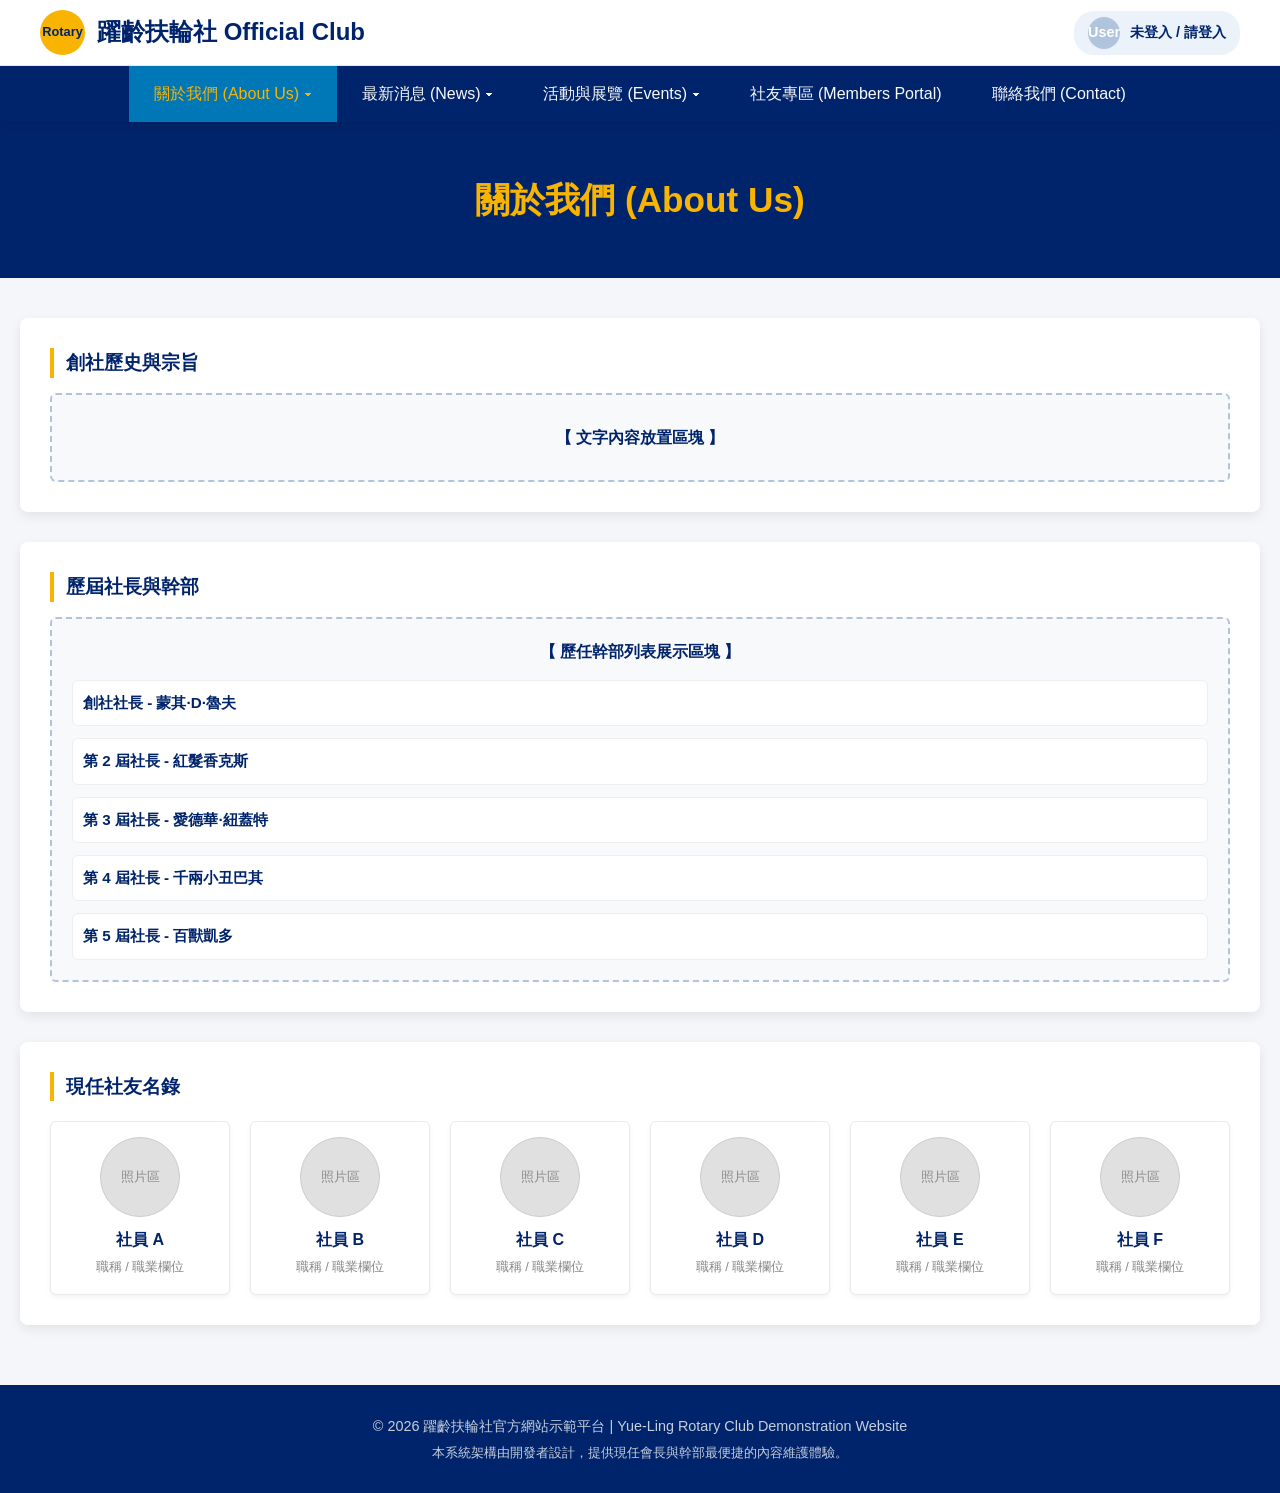
==== about.html @ 7cae39be "Add files via upload" ====
<!DOCTYPE html>
<html lang="zh-TW">
<head>
  <meta charset="UTF-8">
  <meta name="viewport" content="width=device-width, initial-scale=1.0">
  <title>關於我們 | 躍齡扶輪社官方網站</title>
  <link rel="stylesheet" href="style.css">
  <style>
    /* 空屋格局與框架展示專用微調樣式 */
    .wireframe-box {
      border: 2px dashed #B0C4DE;
      background-color: #F8F9FA;
      padding: 30px;
      text-align: center;
      border-radius: 6px;
      color: #666;
      margin-top: 15px;
    }
    .wireframe-box p {
      font-size: 0.95rem;
      color: #888;
    }
    .member-grid {
      display: grid;
      grid-template-columns: repeat(auto-fill, minmax(160px, 1fr));
      gap: 20px;
      margin-top: 20px;
    }
    .member-card-clean {
      background: var(--white);
      border: 1px solid #EAEAEA;
      border-radius: 6px;
      padding: 15px;
      text-align: center;
      box-shadow: 0 2px 5px rgba(0,0,0,0.05);
    }
    /* 空白照片占位框 */
    .photo-placeholder {
      width: 80px;
      height: 80px;
      background-color: #E0E0E0;
      border-radius: 50%;
      margin: 0 auto 10px auto;
      display: flex;
      align-items: center;
      justify-content: center;
      color: #888;
      font-size: 0.8rem;
      border: 1px solid #CCC;
    }
  </style>
</head>
<body>

  <!-- 頂部導航列 (同步首頁乾淨結構) -->
  <header>
    <div class="header-top">
      <div class="logo">
        <a href="index.html">
          <div class="logo-img">Rotary</div>
          <span>躍齡扶輪社 Official Club</span>
        </a>
      </div>
      <div class="user-login-area" id="loginBtnWrap" onclick="toggleLoginModal()">
        <div class="avatar" id="userAvatar">User</div>
        <span class="login-text" id="loginStatusText">未登入 / 請登入</span>
      </div>
    </div>

    <nav>
      <ul class="nav-list">
        <!-- A: 關於我們 (依據最終修改架構，僅保留 3 個子選項) -->
        <li class="nav-item">
          <a href="about.html" style="background-color: var(--accent-color); color: var(--secondary-color);">關於我們 (About Us) ▾</a>
          <ul class="dropdown">
            <li><a href="about.html#history">創社歷史與宗旨</a></li>
            <li><a href="about.html#presidents">歷屆社長與幹部</a></li>
            <li><a href="about.html#members">現任社友名錄</a></li>
          </ul>
        </li>

        <!-- B: 最新消息 -->
        <li class="nav-item">
          <a href="news.html">最新消息 (News) ▾</a>
          <ul class="dropdown">
            <li><a href="news.html#meeting">例會時間與地點公告</a></li>
            <li><a href="news.html#calendar">重大行事曆</a></li>
          </ul>
        </li>

        <!-- C: 活動與展覽 -->
        <li class="nav-item">
          <a href="events.html">活動與展覽 (Events) ▾</a>
          <ul class="dropdown">
            <li><a href="events.html#gallery">活動相簿</a></li>
            <li><a href="events.html#register">線上活動報名表單</a></li>
          </ul>
        </li>

        <!-- D: 社友專區 -->
        <li class="nav-item">
          <a href="#" onclick="checkMemberAccess('portal'); return false;">社友專區 (Members Portal)</a>
        </li>

        <!-- E: 聯絡我們 -->
        <li class="nav-item">
          <a href="contact.html">聯絡我們 (Contact)</a>
        </li>
      </ul>
    </nav>
  </header>

  <!-- 頁面標題橫幅 (空屋格局：不放圖片，單純藍底色標示區塊) -->
  <div style="background-color: var(--primary-color); color: white; text-align: center; padding: 50px 20px; margin-bottom: 40px;">
    <h1 style="color: var(--secondary-color); font-size: 2.2rem;">關於我們 (About Us)</h1>
  </div>

  <!-- 內容區塊 (完全展示框架與動線) -->
  <main class="container">
    
    <!-- A1: 創社歷史與宗旨 -->
    <section class="content-box" id="history">
      <h3>創社歷史與宗旨</h3>
      <!-- 空屋格局：虛線外框展示區塊大小 -->
      <div class="wireframe-box">
        <strong style="color: var(--primary-color);">【 文字內容放置區塊 】</strong>
      </div>
    </section>

    <!-- A2: 歷屆社長與幹部 -->
    <section class="content-box" id="presidents">
      <h3>歷屆社長與幹部</h3>
      <div class="wireframe-box" style="text-align: left; padding: 20px;">
        <strong style="color: var(--primary-color); display: block; text-align: center; margin-bottom: 15px;">【 歷任幹部列表展示區塊 】</strong>
        <div class="marquee-list">
          <div class="list-item" style="background: white; border: 1px solid #EEE;">
            <div class="item-info">
              <h4>創社社長 - 蒙其·D·魯夫</h4>
            </div>
          </div>
          <div class="list-item" style="background: white; border: 1px solid #EEE;">
            <div class="item-info">
              <h4>第 2 屆社長 - 紅髮香克斯</h4>
            </div>
          </div>
          <div class="list-item" style="background: white; border: 1px solid #EEE;">
            <div class="item-info">
              <h4>第 3 屆社長 - 愛德華·紐蓋特</h4>
            </div>
          </div>
          <div class="list-item" style="background: white; border: 1px solid #EEE;">
            <div class="item-info">
              <h4>第 4 屆社長 - 千兩小丑巴其</h4>
            </div>
          </div>
          <div class="list-item" style="background: white; border: 1px solid #EEE;">
            <div class="item-info">
              <h4>第 5 屆社長 - 百獸凱多</h4>
            </div>
          </div>
        </div>
      </div>
    </section>

    <!-- A3: 現任社友名錄 -->
    <section class="content-box" id="members">
      <h3>現任社友名錄</h3>
      
      <!-- 代號社友卡片網格 -->
      <div class="member-grid">
        <div class="member-card-clean">
          <div class="photo-placeholder">照片區</div>
          <h4 style="color: var(--primary-color); font-size: 1rem;">社員 A</h4>
          <span style="font-size: 0.8rem; color: #888;">職稱 / 職業欄位</span>
        </div>
        <div class="member-card-clean">
          <div class="photo-placeholder">照片區</div>
          <h4 style="color: var(--primary-color); font-size: 1rem;">社員 B</h4>
          <span style="font-size: 0.8rem; color: #888;">職稱 / 職業欄位</span>
        </div>
        <div class="member-card-clean">
          <div class="photo-placeholder">照片區</div>
          <h4 style="color: var(--primary-color); font-size: 1rem;">社員 C</h4>
          <span style="font-size: 0.8rem; color: #888;">職稱 / 職業欄位</span>
        </div>
        <div class="member-card-clean">
          <div class="photo-placeholder">照片區</div>
          <h4 style="color: var(--primary-color); font-size: 1rem;">社員 D</h4>
          <span style="font-size: 0.8rem; color: #888;">職稱 / 職業欄位</span>
        </div>
        <div class="member-card-clean">
          <div class="photo-placeholder">照片區</div>
          <h4 style="color: var(--primary-color); font-size: 1rem;">社員 E</h4>
          <span style="font-size: 0.8rem; color: #888;">職稱 / 職業欄位</span>
        </div>
        <div class="member-card-clean">
          <div class="photo-placeholder">照片區</div>
          <h4 style="color: var(--primary-color); font-size: 1rem;">社員 F</h4>
          <span style="font-size: 0.8rem; color: #888;">職稱 / 職業欄位</span>
        </div>
      </div>
    </section>

  </main>

  <!-- 頁腳 -->
  <footer>
    <p>© 2026 躍齡扶輪社官方網站示範平台 | Yue-Ling Rotary Club Demonstration Website</p>
    <p style="font-size: 0.8rem; margin-top: 5px;">本系統架構由開發者設計，提供現任會長與幹部最便捷的內容維護體驗。</p>
  </footer>

  <script src="main.js"></script>
</body>
</html>
---- style.css ----
/* =========================================
   躍齡扶輪社官方網站 - 共用樣式表 (style.css)
   ========================================= */

:root {
  --primary-color: #00246B;      /* 品牌主色：深藍 */
  --secondary-color: #F8B400;    /* 品牌輔色：金黃 */
  --accent-color: #0077B6;       /* 互動標示色：亮藍 */
  --text-dark: #2B2D42;
  --text-light: #F8F9FA;
  --bg-light: #F4F6F9;
  --white: #FFFFFF;
  --shadow: 0 4px 12px rgba(0, 0, 0, 0.08);
  --transition: all 0.3s ease;
}

* {
  margin: 0;
  padding: 0;
  box-sizing: border-box;
  font-family: 'Helvetica Neue', Arial, '微軟正黑體', sans-serif;
}

body {
  background-color: var(--bg-light);
  color: var(--text-dark);
  line-height: 1.6;
}

a {
  text-decoration: none;
  color: inherit;
}

ul {
  list-style: none;
}

/* --- 頂部導航列 --- */
header {
  background-color: var(--white);
  box-shadow: var(--shadow);
  position: sticky;
  top: 0;
  z-index: 1000;
}

.header-top {
  display: flex;
  justify-content: space-between;
  align-items: center;
  padding: 10px 40px;
  border-bottom: 1px solid #EAEAEA;
}

.logo a {
  display: flex;
  align-items: center;
  gap: 12px;
  font-size: 1.5rem;
  font-weight: 700;
  color: var(--primary-color);
}

.logo-img {
  width: 45px;
  height: 45px;
  background-color: var(--secondary-color);
  border-radius: 50%;
  display: flex;
  align-items: center;
  justify-content: center;
  color: var(--primary-color);
  font-weight: bold;
  font-size: 0.8rem;
}

/* 右上角登入區塊 */
.user-login-area {
  display: flex;
  align-items: center;
  gap: 10px;
  cursor: pointer;
  padding: 6px 14px;
  border-radius: 20px;
  background-color: #EBF2FA;
  transition: var(--transition);
}

.user-login-area:hover {
  background-color: #D5E5F5;
}

.avatar {
  width: 32px;
  height: 32px;
  border-radius: 50%;
  background-color: #B0C4DE;
  display: flex;
  align-items: center;
  justify-content: center;
  font-size: 0.9rem;
  font-weight: bold;
  color: var(--white);
}

.login-text {
  font-size: 0.9rem;
  font-weight: 600;
  color: var(--primary-color);
}

/* 下拉選單導覽列 */
nav {
  background-color: var(--primary-color);
}

.nav-list {
  display: flex;
  justify-content: center;
}

.nav-item {
  position: relative;
}

.nav-item > a {
  display: block;
  padding: 15px 25px;
  color: var(--text-light);
  font-weight: 500;
  transition: var(--transition);
}

.nav-item > a:hover, .nav-item:hover > a {
  background-color: var(--accent-color);
  color: var(--secondary-color);
}

.dropdown {
  position: absolute;
  top: 100%;
  left: 0;
  background-color: var(--white);
  min-width: 200px;
  box-shadow: 0 8px 16px rgba(0,0,0,0.15);
  opacity: 0;
  visibility: hidden;
  transform: translateY(10px);
  transition: var(--transition);
  z-index: 100;
  border-top: 3px solid var(--secondary-color);
}

.nav-item:hover .dropdown {
  opacity: 1;
  visibility: visible;
  transform: translateY(0);
}

.dropdown li a {
  display: block;
  padding: 12px 20px;
  color: var(--text-dark);
  border-bottom: 1px solid #F0F0F0;
  font-size: 0.95rem;
  transition: var(--transition);
}

.dropdown li a:hover {
  background-color: #F8F9FA;
  color: var(--accent-color);
  padding-left: 25px;
}

/* --- 首頁輪播幻燈片 --- */
.hero-slider {
  position: relative;
  width: 100%;
  height: 480px;
  overflow: hidden;
  background-color: #000;
}

.slide {
  position: absolute;
  top: 0;
  left: 0;
  width: 100%;
  height: 100%;
  opacity: 0;
  transition: opacity 0.8s ease-in-out;
  display: flex;
  align-items: center;
  justify-content: center;
  background-size: cover;
  background-position: center;
}

.slide.active {
  opacity: 1;
}

.slide-content {
  background: rgba(0, 36, 107, 0.75);
  padding: 30px 50px;
  border-radius: 8px;
  text-align: center;
  color: var(--white);
  max-width: 600px;
  border: 2px solid var(--secondary-color);
}

.slide-content h2 {
  font-size: 2.2rem;
  margin-bottom: 10px;
  color: var(--secondary-color);
}

.slide-content p {
  font-size: 1.1rem;
  margin-bottom: 20px;
}

.btn {
  display: inline-block;
  padding: 10px 24px;
  background-color: var(--secondary-color);
  color: var(--primary-color);
  font-weight: bold;
  border-radius: 4px;
  transition: var(--transition);
}

.btn:hover {
  background-color: var(--white);
  transform: scale(1.05);
}

.slider-btn {
  position: absolute;
  top: 50%;
  transform: translateY(-50%);
  background-color: rgba(0,0,0,0.5);
  color: white;
  border: none;
  font-size: 2rem;
  padding: 10px 15px;
  cursor: pointer;
  z-index: 10;
  transition: var(--transition);
}

.slider-btn:hover {
  background-color: var(--primary-color);
}

.prev-btn { left: 20px; }
.next-btn { right: 20px; }

/* --- 四格核心內容網格 --- */
.container {
  max-width: 1280px;
  margin: 40px auto;
  padding: 0 20px;
}

.section-title {
  text-align: center;
  margin-bottom: 30px;
  color: var(--primary-color);
  font-size: 1.8rem;
  position: relative;
  padding-bottom: 10px;
}

.section-title::after {
  content: '';
  position: absolute;
  bottom: 0;
  left: 50%;
  transform: translateX(-50%);
  width: 60px;
  height: 3px;
  background-color: var(--secondary-color);
}

.grid-4 {
  display: grid;
  grid-template-columns: repeat(4, 1fr);
  gap: 20px;
}

.card {
  background: var(--white);
  border-radius: 8px;
  overflow: hidden;
  box-shadow: var(--shadow);
  display: flex;
  flex-direction: column;
  transition: var(--transition);
  border-top: 4px solid var(--primary-color);
}

.card:hover {
  transform: translateY(-5px);
  box-shadow: 0 8px 20px rgba(0,0,0,0.12);
}

.card-header {
  background-color: var(--primary-color);
  color: var(--white);
  padding: 12px 15px;
  font-weight: bold;
  font-size: 1.1rem;
  display: flex;
  justify-content: space-between;
  align-items: center;
}

.card-body {
  padding: 15px;
  flex: 1;
  overflow-y: auto;
  max-height: 350px;
}

/* 列表與跑馬燈共用設定 */
.marquee-list {
  display: flex;
  flex-direction: column;
  gap: 12px;
}

.list-item {
  display: flex;
  align-items: center;
  gap: 12px;
  padding: 10px;
  background-color: var(--bg-light);
  border-radius: 6px;
  transition: var(--transition);
}

.list-item:hover {
  background-color: #E2EAF4;
}

.list-item img {
  width: 50px;
  height: 50px;
  border-radius: 50%;
  object-fit: cover;
}

.item-info h4 {
  font-size: 0.95rem;
  color: var(--primary-color);
}

.item-info p {
  font-size: 0.8rem;
  color: #666;
}

/* FB 模擬動態窗 */
.fb-mockup {
  border: 1px solid #ddd;
  border-radius: 6px;
  padding: 10px;
  background: #fff;
}

.fb-post {
  margin-bottom: 15px;
  border-bottom: 1px solid #eee;
  padding-bottom: 10px;
}

.fb-post-header {
  display: flex;
  align-items: center;
  gap: 8px;
  margin-bottom: 8px;
}

.fb-avatar {
  width: 30px;
  height: 30px;
  border-radius: 50%;
  background: var(--primary-color);
  color: white;
  display: flex;
  align-items: center;
  justify-content: center;
  font-size: 0.7rem;
}

.fb-post-img {
  width: 100%;
  height: 120px;
  object-fit: cover;
  border-radius: 4px;
  margin-top: 5px;
}

/* --- 歷任會長微型輪播樣式 --- */
.pres-slider-wrap {
  width: 100%;
  height: 280px;
  position: relative;
  overflow: hidden;
  display: flex;
  align-items: center;
  justify-content: center;
}

.pres-slide {
  position: absolute;
  width: 100%;
  height: 100%;
  opacity: 0;
  transition: all 0.5s ease-in-out;
  display: flex;
  flex-direction: column;
  align-items: center;
  justify-content: center;
  pointer-events: none;
  transform: scale(0.95);
}

.pres-slide.active {
  opacity: 1;
  pointer-events: auto;
  transform: scale(1);
  z-index: 2;
}

.bounty-frame {
  background: #E6D5AC;
  border: 3px solid #5C3A21;
  padding: 6px 12px 10px 12px;
  border-radius: 4px;
  box-shadow: 0 4px 10px rgba(0,0,0,0.15);
  text-align: center;
  margin-bottom: 10px;
}

.bounty-title {
  display: block;
  font-family: 'Courier New', Courier, monospace;
  font-weight: 900;
  font-size: 0.8rem;
  color: #5C3A21;
  letter-spacing: 2px;
  margin-bottom: 4px;
  border-bottom: 1px solid #5C3A21;
}

.bounty-frame img {
  width: 130px;
  height: 130px;
  object-fit: cover;
  border: 2px solid #333;
  background-color: #ccc;
}

.pres-name {
  font-size: 1.05rem;
  color: var(--primary-color);
  font-weight: bold;
  margin-bottom: 2px;
}

.pres-desc {
  font-size: 0.8rem;
  color: #A82020;
  font-weight: 600;
}

.pres-btn {
  position: absolute;
  top: 50%;
  transform: translateY(-50%);
  background-color: rgba(0, 36, 107, 0.15);
  color: var(--primary-color);
  border: none;
  width: 32px;
  height: 32px;
  border-radius: 50%;
  font-size: 1.2rem;
  cursor: pointer;
  z-index: 10;
  transition: var(--transition);
  display: flex;
  align-items: center;
  justify-content: center;
}

.pres-btn:hover {
  background-color: var(--primary-color);
  color: white;
}

.pres-prev { left: 5px; }
.pres-next { right: 5px; }

/* --- 內頁與分頁專用共用排版 --- */
.page-banner {
  background: linear-gradient(rgba(0, 36, 107, 0.8), rgba(0, 36, 107, 0.8)), url('https://images.unsplash.com/photo-1511632765486-a01980e01a18?w=1200&auto=format&fit=crop&q=80');
  background-size: cover;
  background-position: center;
  color: white;
  text-align: center;
  padding: 60px 20px;
  margin-bottom: 40px;
}

.page-banner h1 {
  font-size: 2.5rem;
  color: var(--secondary-color);
}

.content-box {
  background: var(--white);
  padding: 30px;
  border-radius: 8px;
  box-shadow: var(--shadow);
  margin-bottom: 30px;
}

.content-box h3 {
  color: var(--primary-color);
  border-left: 4px solid var(--secondary-color);
  padding-left: 12px;
  margin-bottom: 15px;
}

/* --- 頁腳 --- */
footer {
  background-color: var(--primary-color);
  color: var(--text-light);
  text-align: center;
  padding: 30px 20px;
  margin-top: 60px;
}

footer p {
  font-size: 0.9rem;
  opacity: 0.8;
}

/* --- 響應式調整 (RWD) --- */
@media (max-width: 1024px) {
  .grid-4 {
    grid-template-columns: repeat(2, 1fr);
  }
}

@media (max-width: 600px) {
  .grid-4 {
    grid-template-columns: 1fr;
  }
  .header-top {
    flex-direction: column;
    gap: 10px;
  }
  .nav-list {
    flex-wrap: wrap;
  }
}
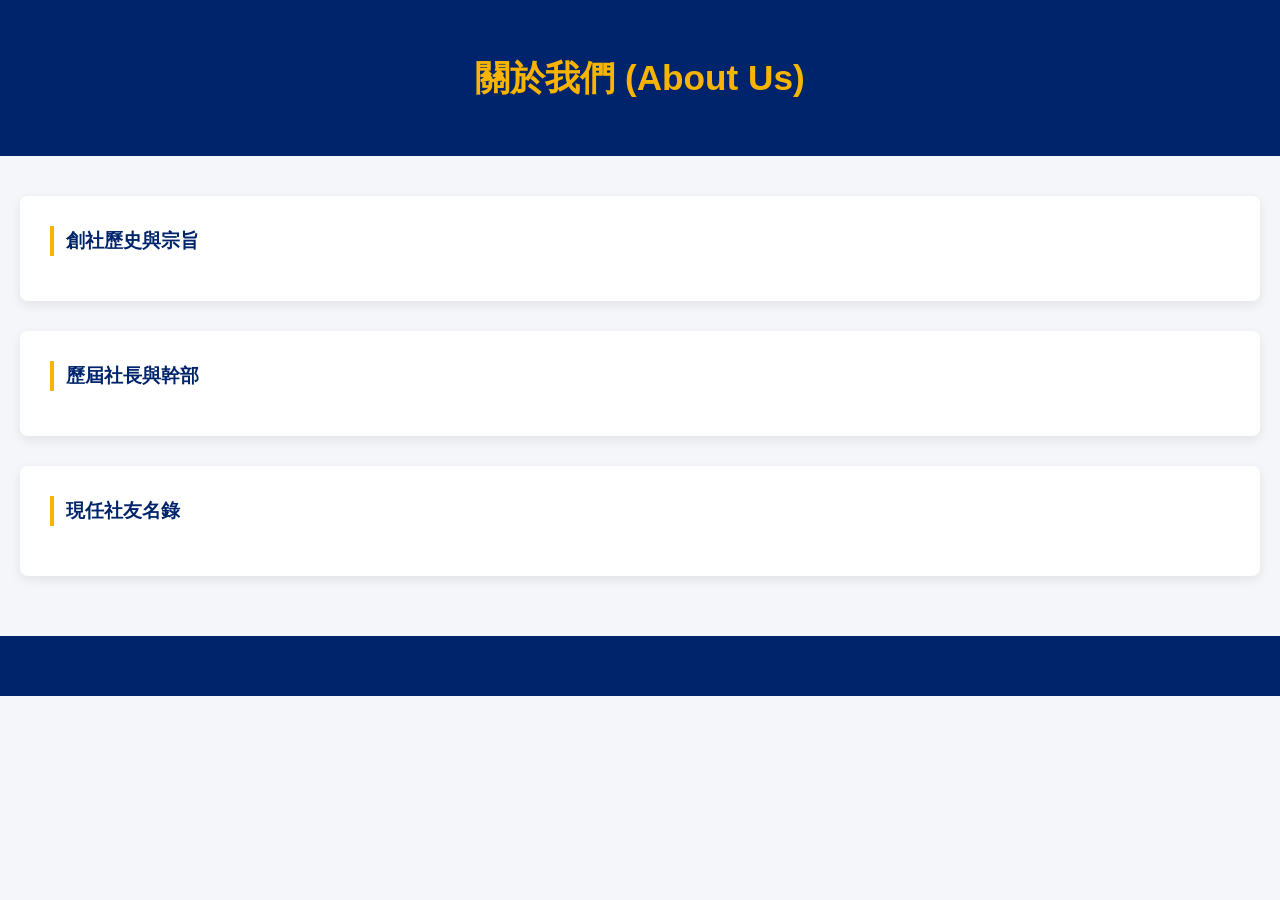
==== commit 1d586dda: "Add files via upload" ====
--- a/about.html
+++ b/about.html
@@ -1,214 +1,54 @@
-<!DOCTYPE html>
-<html lang="zh-TW">
-<head>
-  <meta charset="UTF-8">
-  <meta name="viewport" content="width=device-width, initial-scale=1.0">
-  <title>關於我們 | 躍齡扶輪社官方網站</title>
-  <link rel="stylesheet" href="style.css">
-  <style>
-    /* 空屋格局與框架展示專用微調樣式 */
-    .wireframe-box {
-      border: 2px dashed #B0C4DE;
-      background-color: #F8F9FA;
-      padding: 30px;
-      text-align: center;
-      border-radius: 6px;
-      color: #666;
-      margin-top: 15px;
-    }
-    .wireframe-box p {
-      font-size: 0.95rem;
-      color: #888;
-    }
-    .member-grid {
-      display: grid;
-      grid-template-columns: repeat(auto-fill, minmax(160px, 1fr));
-      gap: 20px;
-      margin-top: 20px;
-    }
-    .member-card-clean {
-      background: var(--white);
-      border: 1px solid #EAEAEA;
-      border-radius: 6px;
-      padding: 15px;
-      text-align: center;
-      box-shadow: 0 2px 5px rgba(0,0,0,0.05);
-    }
-    /* 空白照片占位框 */
-    .photo-placeholder {
-      width: 80px;
-      height: 80px;
-      background-color: #E0E0E0;
-      border-radius: 50%;
-      margin: 0 auto 10px auto;
-      display: flex;
-      align-items: center;
-      justify-content: center;
-      color: #888;
-      font-size: 0.8rem;
-      border: 1px solid #CCC;
-    }
-  </style>
-</head>
-<body>
-
-  <!-- 頂部導航列 (同步首頁乾淨結構) -->
-  <header>
-    <div class="header-top">
-      <div class="logo">
-        <a href="index.html">
-          <div class="logo-img">Rotary</div>
-          <span>躍齡扶輪社 Official Club</span>
-        </a>
-      </div>
-      <div class="user-login-area" id="loginBtnWrap" onclick="toggleLoginModal()">
-        <div class="avatar" id="userAvatar">User</div>
-        <span class="login-text" id="loginStatusText">未登入 / 請登入</span>
-      </div>
-    </div>
-
-    <nav>
-      <ul class="nav-list">
-        <!-- A: 關於我們 (依據最終修改架構，僅保留 3 個子選項) -->
-        <li class="nav-item">
-          <a href="about.html" style="background-color: var(--accent-color); color: var(--secondary-color);">關於我們 (About Us) ▾</a>
-          <ul class="dropdown">
-            <li><a href="about.html#history">創社歷史與宗旨</a></li>
-            <li><a href="about.html#presidents">歷屆社長與幹部</a></li>
-            <li><a href="about.html#members">現任社友名錄</a></li>
-          </ul>
-        </li>
-
-        <!-- B: 最新消息 -->
-        <li class="nav-item">
-          <a href="news.html">最新消息 (News) ▾</a>
-          <ul class="dropdown">
-            <li><a href="news.html#meeting">例會時間與地點公告</a></li>
-            <li><a href="news.html#calendar">重大行事曆</a></li>
-          </ul>
-        </li>
-
-        <!-- C: 活動與展覽 -->
-        <li class="nav-item">
-          <a href="events.html">活動與展覽 (Events) ▾</a>
-          <ul class="dropdown">
-            <li><a href="events.html#gallery">活動相簿</a></li>
-            <li><a href="events.html#register">線上活動報名表單</a></li>
-          </ul>
-        </li>
-
-        <!-- D: 社友專區 -->
-        <li class="nav-item">
-          <a href="#" onclick="checkMemberAccess('portal'); return false;">社友專區 (Members Portal)</a>
-        </li>
-
-        <!-- E: 聯絡我們 -->
-        <li class="nav-item">
-          <a href="contact.html">聯絡我們 (Contact)</a>
-        </li>
-      </ul>
-    </nav>
-  </header>
-
-  <!-- 頁面標題橫幅 (空屋格局：不放圖片，單純藍底色標示區塊) -->
-  <div style="background-color: var(--primary-color); color: white; text-align: center; padding: 50px 20px; margin-bottom: 40px;">
-    <h1 style="color: var(--secondary-color); font-size: 2.2rem;">關於我們 (About Us)</h1>
-  </div>
-
-  <!-- 內容區塊 (完全展示框架與動線) -->
-  <main class="container">
-    
-    <!-- A1: 創社歷史與宗旨 -->
-    <section class="content-box" id="history">
-      <h3>創社歷史與宗旨</h3>
-      <!-- 空屋格局：虛線外框展示區塊大小 -->
-      <div class="wireframe-box">
-        <strong style="color: var(--primary-color);">【 文字內容放置區塊 】</strong>
-      </div>
-    </section>
-
-    <!-- A2: 歷屆社長與幹部 -->
-    <section class="content-box" id="presidents">
-      <h3>歷屆社長與幹部</h3>
-      <div class="wireframe-box" style="text-align: left; padding: 20px;">
-        <strong style="color: var(--primary-color); display: block; text-align: center; margin-bottom: 15px;">【 歷任幹部列表展示區塊 】</strong>
-        <div class="marquee-list">
-          <div class="list-item" style="background: white; border: 1px solid #EEE;">
-            <div class="item-info">
-              <h4>創社社長 - 蒙其·D·魯夫</h4>
-            </div>
-          </div>
-          <div class="list-item" style="background: white; border: 1px solid #EEE;">
-            <div class="item-info">
-              <h4>第 2 屆社長 - 紅髮香克斯</h4>
-            </div>
-          </div>
-          <div class="list-item" style="background: white; border: 1px solid #EEE;">
-            <div class="item-info">
-              <h4>第 3 屆社長 - 愛德華·紐蓋特</h4>
-            </div>
-          </div>
-          <div class="list-item" style="background: white; border: 1px solid #EEE;">
-            <div class="item-info">
-              <h4>第 4 屆社長 - 千兩小丑巴其</h4>
-            </div>
-          </div>
-          <div class="list-item" style="background: white; border: 1px solid #EEE;">
-            <div class="item-info">
-              <h4>第 5 屆社長 - 百獸凱多</h4>
-            </div>
-          </div>
-        </div>
-      </div>
-    </section>
-
-    <!-- A3: 現任社友名錄 -->
-    <section class="content-box" id="members">
-      <h3>現任社友名錄</h3>
-      
-      <!-- 代號社友卡片網格 -->
-      <div class="member-grid">
-        <div class="member-card-clean">
-          <div class="photo-placeholder">照片區</div>
-          <h4 style="color: var(--primary-color); font-size: 1rem;">社員 A</h4>
-          <span style="font-size: 0.8rem; color: #888;">職稱 / 職業欄位</span>
-        </div>
-        <div class="member-card-clean">
-          <div class="photo-placeholder">照片區</div>
-          <h4 style="color: var(--primary-color); font-size: 1rem;">社員 B</h4>
-          <span style="font-size: 0.8rem; color: #888;">職稱 / 職業欄位</span>
-        </div>
-        <div class="member-card-clean">
-          <div class="photo-placeholder">照片區</div>
-          <h4 style="color: var(--primary-color); font-size: 1rem;">社員 C</h4>
-          <span style="font-size: 0.8rem; color: #888;">職稱 / 職業欄位</span>
-        </div>
-        <div class="member-card-clean">
-          <div class="photo-placeholder">照片區</div>
-          <h4 style="color: var(--primary-color); font-size: 1rem;">社員 D</h4>
-          <span style="font-size: 0.8rem; color: #888;">職稱 / 職業欄位</span>
-        </div>
-        <div class="member-card-clean">
-          <div class="photo-placeholder">照片區</div>
-          <h4 style="color: var(--primary-color); font-size: 1rem;">社員 E</h4>
-          <span style="font-size: 0.8rem; color: #888;">職稱 / 職業欄位</span>
-        </div>
-        <div class="member-card-clean">
-          <div class="photo-placeholder">照片區</div>
-          <h4 style="color: var(--primary-color); font-size: 1rem;">社員 F</h4>
-          <span style="font-size: 0.8rem; color: #888;">職稱 / 職業欄位</span>
-        </div>
-      </div>
-    </section>
-
-  </main>
-
-  <!-- 頁腳 -->
-  <footer>
-    <p>© 2026 躍齡扶輪社官方網站示範平台 | Yue-Ling Rotary Club Demonstration Website</p>
-    <p style="font-size: 0.8rem; margin-top: 5px;">本系統架構由開發者設計，提供現任會長與幹部最便捷的內容維護體驗。</p>
-  </footer>
-
-  <script src="main.js"></script>
-</body>
-</html>+<!DOCTYPE html>
+<html lang="zh-TW">
+<head>
+  <meta charset="UTF-8">
+  <meta name="viewport" content="width=device-width, initial-scale=1.0">
+  <title>關於我們 | 躍齡扶輪社官方網站</title>
+  <link rel="stylesheet" href="style.css">
+</head>
+<body data-page="about">
+
+  <!-- 頁首與導覽列由 js/main.js 產生（全站共用，只需改一處） -->
+  <header id="siteHeader"></header>
+
+  <div class="page-hero">
+    <h1>關於我們 (About Us)</h1>
+  </div>
+
+  <main class="container">
+
+    <!-- A1: 創社歷史與宗旨 -->
+    <section class="content-box" id="history">
+      <div class="section-head">
+        <h3>創社歷史與宗旨</h3>
+        <div class="toolbar" id="historyTools"></div>
+      </div>
+      <div class="rich-text" id="historyBody"></div>
+    </section>
+
+    <!-- A2: 歷屆社長與幹部（管理員可編輯） -->
+    <section class="content-box" id="presidents">
+      <div class="section-head">
+        <h3>歷屆社長與幹部</h3>
+        <div class="toolbar" id="presidentTools"></div>
+      </div>
+      <div class="marquee-list" id="presidentList"></div>
+    </section>
+
+    <!-- A3: 現任社友名錄（管理員可編輯） -->
+    <section class="content-box" id="members">
+      <div class="section-head">
+        <h3>現任社友名錄</h3>
+        <div class="toolbar" id="memberTools"></div>
+      </div>
+      <div class="member-grid" id="memberGrid"></div>
+    </section>
+
+  </main>
+
+  <footer id="siteFooter"></footer>
+
+  <script src="js/main.js"></script>
+  <script src="js/page-about.js"></script>
+</body>
+</html>
--- a/style.css
+++ b/style.css
@@ -1,571 +1,1841 @@
-/* =========================================
-   躍齡扶輪社官方網站 - 共用樣式表 (style.css)
-   ========================================= */
-
-:root {
-  --primary-color: #00246B;      /* 品牌主色：深藍 */
-  --secondary-color: #F8B400;    /* 品牌輔色：金黃 */
-  --accent-color: #0077B6;       /* 互動標示色：亮藍 */
-  --text-dark: #2B2D42;
-  --text-light: #F8F9FA;
-  --bg-light: #F4F6F9;
-  --white: #FFFFFF;
-  --shadow: 0 4px 12px rgba(0, 0, 0, 0.08);
-  --transition: all 0.3s ease;
-}
-
-* {
-  margin: 0;
-  padding: 0;
-  box-sizing: border-box;
-  font-family: 'Helvetica Neue', Arial, '微軟正黑體', sans-serif;
-}
-
-body {
-  background-color: var(--bg-light);
-  color: var(--text-dark);
-  line-height: 1.6;
-}
-
-a {
-  text-decoration: none;
-  color: inherit;
-}
-
-ul {
-  list-style: none;
-}
-
-/* --- 頂部導航列 --- */
-header {
-  background-color: var(--white);
-  box-shadow: var(--shadow);
-  position: sticky;
-  top: 0;
-  z-index: 1000;
-}
-
-.header-top {
-  display: flex;
-  justify-content: space-between;
-  align-items: center;
-  padding: 10px 40px;
-  border-bottom: 1px solid #EAEAEA;
-}
-
-.logo a {
-  display: flex;
-  align-items: center;
-  gap: 12px;
-  font-size: 1.5rem;
-  font-weight: 700;
-  color: var(--primary-color);
-}
-
-.logo-img {
-  width: 45px;
-  height: 45px;
-  background-color: var(--secondary-color);
-  border-radius: 50%;
-  display: flex;
-  align-items: center;
-  justify-content: center;
-  color: var(--primary-color);
-  font-weight: bold;
-  font-size: 0.8rem;
-}
-
-/* 右上角登入區塊 */
-.user-login-area {
-  display: flex;
-  align-items: center;
-  gap: 10px;
-  cursor: pointer;
-  padding: 6px 14px;
-  border-radius: 20px;
-  background-color: #EBF2FA;
-  transition: var(--transition);
-}
-
-.user-login-area:hover {
-  background-color: #D5E5F5;
-}
-
-.avatar {
-  width: 32px;
-  height: 32px;
-  border-radius: 50%;
-  background-color: #B0C4DE;
-  display: flex;
-  align-items: center;
-  justify-content: center;
-  font-size: 0.9rem;
-  font-weight: bold;
-  color: var(--white);
-}
-
-.login-text {
-  font-size: 0.9rem;
-  font-weight: 600;
-  color: var(--primary-color);
-}
-
-/* 下拉選單導覽列 */
-nav {
-  background-color: var(--primary-color);
-}
-
-.nav-list {
-  display: flex;
-  justify-content: center;
-}
-
-.nav-item {
-  position: relative;
-}
-
-.nav-item > a {
-  display: block;
-  padding: 15px 25px;
-  color: var(--text-light);
-  font-weight: 500;
-  transition: var(--transition);
-}
-
-.nav-item > a:hover, .nav-item:hover > a {
-  background-color: var(--accent-color);
-  color: var(--secondary-color);
-}
-
-.dropdown {
-  position: absolute;
-  top: 100%;
-  left: 0;
-  background-color: var(--white);
-  min-width: 200px;
-  box-shadow: 0 8px 16px rgba(0,0,0,0.15);
-  opacity: 0;
-  visibility: hidden;
-  transform: translateY(10px);
-  transition: var(--transition);
-  z-index: 100;
-  border-top: 3px solid var(--secondary-color);
-}
-
-.nav-item:hover .dropdown {
-  opacity: 1;
-  visibility: visible;
-  transform: translateY(0);
-}
-
-.dropdown li a {
-  display: block;
-  padding: 12px 20px;
-  color: var(--text-dark);
-  border-bottom: 1px solid #F0F0F0;
-  font-size: 0.95rem;
-  transition: var(--transition);
-}
-
-.dropdown li a:hover {
-  background-color: #F8F9FA;
-  color: var(--accent-color);
-  padding-left: 25px;
-}
-
-/* --- 首頁輪播幻燈片 --- */
-.hero-slider {
-  position: relative;
-  width: 100%;
-  height: 480px;
-  overflow: hidden;
-  background-color: #000;
-}
-
-.slide {
-  position: absolute;
-  top: 0;
-  left: 0;
-  width: 100%;
-  height: 100%;
-  opacity: 0;
-  transition: opacity 0.8s ease-in-out;
-  display: flex;
-  align-items: center;
-  justify-content: center;
-  background-size: cover;
-  background-position: center;
-}
-
-.slide.active {
-  opacity: 1;
-}
-
-.slide-content {
-  background: rgba(0, 36, 107, 0.75);
-  padding: 30px 50px;
-  border-radius: 8px;
-  text-align: center;
-  color: var(--white);
-  max-width: 600px;
-  border: 2px solid var(--secondary-color);
-}
-
-.slide-content h2 {
-  font-size: 2.2rem;
-  margin-bottom: 10px;
-  color: var(--secondary-color);
-}
-
-.slide-content p {
-  font-size: 1.1rem;
-  margin-bottom: 20px;
-}
-
-.btn {
-  display: inline-block;
-  padding: 10px 24px;
-  background-color: var(--secondary-color);
-  color: var(--primary-color);
-  font-weight: bold;
-  border-radius: 4px;
-  transition: var(--transition);
-}
-
-.btn:hover {
-  background-color: var(--white);
-  transform: scale(1.05);
-}
-
-.slider-btn {
-  position: absolute;
-  top: 50%;
-  transform: translateY(-50%);
-  background-color: rgba(0,0,0,0.5);
-  color: white;
-  border: none;
-  font-size: 2rem;
-  padding: 10px 15px;
-  cursor: pointer;
-  z-index: 10;
-  transition: var(--transition);
-}
-
-.slider-btn:hover {
-  background-color: var(--primary-color);
-}
-
-.prev-btn { left: 20px; }
-.next-btn { right: 20px; }
-
-/* --- 四格核心內容網格 --- */
-.container {
-  max-width: 1280px;
-  margin: 40px auto;
-  padding: 0 20px;
-}
-
-.section-title {
-  text-align: center;
-  margin-bottom: 30px;
-  color: var(--primary-color);
-  font-size: 1.8rem;
-  position: relative;
-  padding-bottom: 10px;
-}
-
-.section-title::after {
-  content: '';
-  position: absolute;
-  bottom: 0;
-  left: 50%;
-  transform: translateX(-50%);
-  width: 60px;
-  height: 3px;
-  background-color: var(--secondary-color);
-}
-
-.grid-4 {
-  display: grid;
-  grid-template-columns: repeat(4, 1fr);
-  gap: 20px;
-}
-
-.card {
-  background: var(--white);
-  border-radius: 8px;
-  overflow: hidden;
-  box-shadow: var(--shadow);
-  display: flex;
-  flex-direction: column;
-  transition: var(--transition);
-  border-top: 4px solid var(--primary-color);
-}
-
-.card:hover {
-  transform: translateY(-5px);
-  box-shadow: 0 8px 20px rgba(0,0,0,0.12);
-}
-
-.card-header {
-  background-color: var(--primary-color);
-  color: var(--white);
-  padding: 12px 15px;
-  font-weight: bold;
-  font-size: 1.1rem;
-  display: flex;
-  justify-content: space-between;
-  align-items: center;
-}
-
-.card-body {
-  padding: 15px;
-  flex: 1;
-  overflow-y: auto;
-  max-height: 350px;
-}
-
-/* 列表與跑馬燈共用設定 */
-.marquee-list {
-  display: flex;
-  flex-direction: column;
-  gap: 12px;
-}
-
-.list-item {
-  display: flex;
-  align-items: center;
-  gap: 12px;
-  padding: 10px;
-  background-color: var(--bg-light);
-  border-radius: 6px;
-  transition: var(--transition);
-}
-
-.list-item:hover {
-  background-color: #E2EAF4;
-}
-
-.list-item img {
-  width: 50px;
-  height: 50px;
-  border-radius: 50%;
-  object-fit: cover;
-}
-
-.item-info h4 {
-  font-size: 0.95rem;
-  color: var(--primary-color);
-}
-
-.item-info p {
-  font-size: 0.8rem;
-  color: #666;
-}
-
-/* FB 模擬動態窗 */
-.fb-mockup {
-  border: 1px solid #ddd;
-  border-radius: 6px;
-  padding: 10px;
-  background: #fff;
-}
-
-.fb-post {
-  margin-bottom: 15px;
-  border-bottom: 1px solid #eee;
-  padding-bottom: 10px;
-}
-
-.fb-post-header {
-  display: flex;
-  align-items: center;
-  gap: 8px;
-  margin-bottom: 8px;
-}
-
-.fb-avatar {
-  width: 30px;
-  height: 30px;
-  border-radius: 50%;
-  background: var(--primary-color);
-  color: white;
-  display: flex;
-  align-items: center;
-  justify-content: center;
-  font-size: 0.7rem;
-}
-
-.fb-post-img {
-  width: 100%;
-  height: 120px;
-  object-fit: cover;
-  border-radius: 4px;
-  margin-top: 5px;
-}
-
-/* --- 歷任會長微型輪播樣式 --- */
-.pres-slider-wrap {
-  width: 100%;
-  height: 280px;
-  position: relative;
-  overflow: hidden;
-  display: flex;
-  align-items: center;
-  justify-content: center;
-}
-
-.pres-slide {
-  position: absolute;
-  width: 100%;
-  height: 100%;
-  opacity: 0;
-  transition: all 0.5s ease-in-out;
-  display: flex;
-  flex-direction: column;
-  align-items: center;
-  justify-content: center;
-  pointer-events: none;
-  transform: scale(0.95);
-}
-
-.pres-slide.active {
-  opacity: 1;
-  pointer-events: auto;
-  transform: scale(1);
-  z-index: 2;
-}
-
-.bounty-frame {
-  background: #E6D5AC;
-  border: 3px solid #5C3A21;
-  padding: 6px 12px 10px 12px;
-  border-radius: 4px;
-  box-shadow: 0 4px 10px rgba(0,0,0,0.15);
-  text-align: center;
-  margin-bottom: 10px;
-}
-
-.bounty-title {
-  display: block;
-  font-family: 'Courier New', Courier, monospace;
-  font-weight: 900;
-  font-size: 0.8rem;
-  color: #5C3A21;
-  letter-spacing: 2px;
-  margin-bottom: 4px;
-  border-bottom: 1px solid #5C3A21;
-}
-
-.bounty-frame img {
-  width: 130px;
-  height: 130px;
-  object-fit: cover;
-  border: 2px solid #333;
-  background-color: #ccc;
-}
-
-.pres-name {
-  font-size: 1.05rem;
-  color: var(--primary-color);
-  font-weight: bold;
-  margin-bottom: 2px;
-}
-
-.pres-desc {
-  font-size: 0.8rem;
-  color: #A82020;
-  font-weight: 600;
-}
-
-.pres-btn {
-  position: absolute;
-  top: 50%;
-  transform: translateY(-50%);
-  background-color: rgba(0, 36, 107, 0.15);
-  color: var(--primary-color);
-  border: none;
-  width: 32px;
-  height: 32px;
-  border-radius: 50%;
-  font-size: 1.2rem;
-  cursor: pointer;
-  z-index: 10;
-  transition: var(--transition);
-  display: flex;
-  align-items: center;
-  justify-content: center;
-}
-
-.pres-btn:hover {
-  background-color: var(--primary-color);
-  color: white;
-}
-
-.pres-prev { left: 5px; }
-.pres-next { right: 5px; }
-
-/* --- 內頁與分頁專用共用排版 --- */
-.page-banner {
-  background: linear-gradient(rgba(0, 36, 107, 0.8), rgba(0, 36, 107, 0.8)), url('https://images.unsplash.com/photo-1511632765486-a01980e01a18?w=1200&auto=format&fit=crop&q=80');
-  background-size: cover;
-  background-position: center;
-  color: white;
-  text-align: center;
-  padding: 60px 20px;
-  margin-bottom: 40px;
-}
-
-.page-banner h1 {
-  font-size: 2.5rem;
-  color: var(--secondary-color);
-}
-
-.content-box {
-  background: var(--white);
-  padding: 30px;
-  border-radius: 8px;
-  box-shadow: var(--shadow);
-  margin-bottom: 30px;
-}
-
-.content-box h3 {
-  color: var(--primary-color);
-  border-left: 4px solid var(--secondary-color);
-  padding-left: 12px;
-  margin-bottom: 15px;
-}
-
-/* --- 頁腳 --- */
-footer {
-  background-color: var(--primary-color);
-  color: var(--text-light);
-  text-align: center;
-  padding: 30px 20px;
-  margin-top: 60px;
-}
-
-footer p {
-  font-size: 0.9rem;
-  opacity: 0.8;
-}
-
-/* --- 響應式調整 (RWD) --- */
-@media (max-width: 1024px) {
-  .grid-4 {
-    grid-template-columns: repeat(2, 1fr);
-  }
-}
-
-@media (max-width: 600px) {
-  .grid-4 {
-    grid-template-columns: 1fr;
-  }
-  .header-top {
-    flex-direction: column;
-    gap: 10px;
-  }
-  .nav-list {
-    flex-wrap: wrap;
-  }
-}+/* =========================================
+   躍齡扶輪社官方網站 - 共用樣式表 (style.css)
+   全站樣式集中於此（原本散在各頁 <style> 的區塊已併入）
+   ========================================= */
+
+:root {
+  --primary-color: #00246B;      /* 品牌主色：深藍 */
+  --secondary-color: #F8B400;    /* 品牌輔色：金黃 */
+  --accent-color: #0077B6;       /* 互動標示色：亮藍 */
+  --alert-color: #A82020;        /* 強調色：報名中／警示紅 */
+  --text-dark: #2B2D42;
+  --text-light: #F8F9FA;
+  --text-muted: #888;
+  --bg-light: #F4F6F9;
+  --white: #FFFFFF;
+  --shadow: 0 4px 12px rgba(0, 0, 0, 0.08);
+  --transition: all 0.3s ease;
+}
+
+/* 錨點跳轉（例如 about.html#members）時，避免標題被固定的頂部導覽列蓋住
+   --header-h 由 main.js 依實際導覽列高度即時寫入，130px 為後備值 */
+html {
+  scroll-padding-top: calc(var(--header-h, 130px) + 16px);
+}
+
+* {
+  margin: 0;
+  padding: 0;
+  box-sizing: border-box;
+  font-family: 'Helvetica Neue', Arial, '微軟正黑體', sans-serif;
+}
+
+body {
+  background-color: var(--bg-light);
+  color: var(--text-dark);
+  line-height: 1.6;
+}
+
+a {
+  text-decoration: none;
+  color: inherit;
+}
+
+ul {
+  list-style: none;
+}
+
+/* =========================================
+   1. 頂部導航列
+   ========================================= */
+header {
+  background-color: var(--white);
+  box-shadow: var(--shadow);
+  position: sticky;
+  top: 0;
+  z-index: 1000;
+}
+
+.header-top {
+  display: flex;
+  justify-content: space-between;
+  align-items: center;
+  padding: 10px 40px;
+  border-bottom: 1px solid #EAEAEA;
+}
+
+.logo a {
+  display: flex;
+  align-items: center;
+  gap: 12px;
+  font-size: 1.5rem;
+  font-weight: 700;
+  color: var(--primary-color);
+}
+
+.logo-img {
+  width: 45px;
+  height: 45px;
+  background-color: var(--secondary-color);
+  border-radius: 50%;
+  display: flex;
+  align-items: center;
+  justify-content: center;
+  color: var(--primary-color);
+  font-weight: bold;
+  font-size: 0.8rem;
+}
+
+/* 右上角登入區塊 */
+.user-login-area {
+  display: flex;
+  align-items: center;
+  gap: 10px;
+  cursor: pointer;
+  padding: 6px 14px;
+  border-radius: 20px;
+  background-color: #EBF2FA;
+  transition: var(--transition);
+}
+
+.user-login-area:hover,
+.user-login-area:focus-visible {
+  background-color: #D5E5F5;
+}
+
+.avatar {
+  width: 32px;
+  height: 32px;
+  border-radius: 50%;
+  background-color: #B0C4DE;
+  display: flex;
+  align-items: center;
+  justify-content: center;
+  font-size: 0.9rem;
+  font-weight: bold;
+  color: var(--white);
+}
+
+.login-text {
+  font-size: 0.9rem;
+  font-weight: 600;
+  color: var(--primary-color);
+}
+
+/* 下拉選單導覽列 */
+nav {
+  background-color: var(--primary-color);
+}
+
+.nav-list {
+  display: flex;
+  justify-content: center;
+}
+
+.nav-item {
+  position: relative;
+}
+
+.nav-item > a {
+  display: block;
+  padding: 15px 25px;
+  color: var(--text-light);
+  font-weight: 500;
+  transition: var(--transition);
+}
+
+/* .active = 目前所在頁面（取代原本各頁的 inline style） */
+.nav-item > a:hover,
+.nav-item:hover > a,
+.nav-item > a.active {
+  background-color: var(--accent-color);
+  color: var(--secondary-color);
+}
+
+.dropdown {
+  position: absolute;
+  top: 100%;
+  left: 0;
+  background-color: var(--white);
+  min-width: 200px;
+  box-shadow: 0 8px 16px rgba(0,0,0,0.15);
+  opacity: 0;
+  visibility: hidden;
+  transform: translateY(10px);
+  transition: var(--transition);
+  z-index: 100;
+  border-top: 3px solid var(--secondary-color);
+}
+
+/* :focus-within 讓鍵盤 Tab 也能展開下拉選單 */
+.nav-item:hover .dropdown,
+.nav-item:focus-within .dropdown {
+  opacity: 1;
+  visibility: visible;
+  transform: translateY(0);
+}
+
+.dropdown li a {
+  display: block;
+  padding: 12px 20px;
+  color: var(--text-dark);
+  border-bottom: 1px solid #F0F0F0;
+  font-size: 0.95rem;
+  transition: var(--transition);
+}
+
+.dropdown li a:hover {
+  background-color: #F8F9FA;
+  color: var(--accent-color);
+  padding-left: 25px;
+}
+
+/* =========================================
+   2. 共用元件：按鈕、徽章
+   ========================================= */
+.btn {
+  display: inline-block;
+  padding: 10px 24px;
+  background-color: var(--secondary-color);
+  color: var(--primary-color);
+  font-weight: bold;
+  border: none;          /* <button class="btn"> 原本會帶瀏覽器預設灰框 */
+  border-radius: 4px;
+  cursor: pointer;
+  transition: var(--transition);
+}
+
+.btn:hover {
+  background-color: var(--white);
+  transform: scale(1.05);
+}
+
+.btn--sm {
+  padding: 4px 12px;
+  font-size: 0.8rem;
+}
+
+.btn--lg {
+  font-size: 1.05rem;
+}
+
+.btn--block {
+  width: 100%;
+  text-align: center;
+}
+
+.badge {
+  font-size: 0.75rem;
+  background: #666;
+  color: var(--white);
+  padding: 2px 6px;
+  border-radius: 4px;
+}
+
+.badge--open {
+  background: var(--alert-color);
+}
+
+/* 小卡片標題／說明文字（社友名錄、相簿共用） */
+.mini-title {
+  color: var(--primary-color);
+  font-size: 1rem;
+}
+
+.meta-text {
+  font-size: 0.8rem;
+  color: var(--text-muted);
+}
+
+/* =========================================
+   3. 首頁輪播幻燈片
+   ========================================= */
+.hero-slider {
+  position: relative;
+  width: 100%;
+  height: 480px;
+  overflow: hidden;
+  background-color: #000;
+}
+
+.slide {
+  position: absolute;
+  top: 0;
+  left: 0;
+  width: 100%;
+  height: 100%;
+  opacity: 0;
+  transition: opacity 0.8s ease-in-out;
+  display: flex;
+  align-items: center;
+  justify-content: center;
+  background-size: cover;
+  background-position: center;
+}
+
+.slide.active {
+  opacity: 1;
+}
+
+.slide-content {
+  background: rgba(0, 36, 107, 0.75);
+  padding: 30px 50px;
+  border-radius: 8px;
+  text-align: center;
+  color: var(--white);
+  max-width: 600px;
+  border: 2px solid var(--secondary-color);
+}
+
+.slide-content h2 {
+  font-size: 2.2rem;
+  margin-bottom: 10px;
+  color: var(--secondary-color);
+}
+
+.slide-content p {
+  font-size: 1.1rem;
+  margin-bottom: 20px;
+}
+
+.slider-btn {
+  position: absolute;
+  top: 50%;
+  transform: translateY(-50%);
+  background-color: rgba(0,0,0,0.5);
+  color: white;
+  border: none;
+  font-size: 2rem;
+  padding: 10px 15px;
+  cursor: pointer;
+  z-index: 10;
+  transition: var(--transition);
+}
+
+.slider-btn:hover {
+  background-color: var(--primary-color);
+}
+
+.prev-btn { left: 20px; }
+.next-btn { right: 20px; }
+
+/* =========================================
+   4. 首頁四格核心內容網格
+   ========================================= */
+.container {
+  max-width: 1280px;
+  margin: 40px auto;
+  padding: 0 20px;
+}
+
+.grid-4 {
+  display: grid;
+  grid-template-columns: repeat(4, 1fr);
+  gap: 20px;
+}
+
+.card {
+  background: var(--white);
+  border-radius: 8px;
+  overflow: hidden;
+  box-shadow: var(--shadow);
+  display: flex;
+  flex-direction: column;
+  transition: var(--transition);
+  border-top: 4px solid var(--primary-color);
+}
+
+.card:hover {
+  transform: translateY(-5px);
+  box-shadow: 0 8px 20px rgba(0,0,0,0.12);
+}
+
+.card-header {
+  background-color: var(--primary-color);
+  color: var(--white);
+  padding: 12px 15px;
+  font-weight: bold;
+  font-size: 1.1rem;
+  display: flex;
+  justify-content: space-between;
+  align-items: center;
+}
+
+.card-header a {
+  font-size: 0.8rem;
+  text-decoration: underline;
+}
+
+.card--alert .card-header {
+  background-color: var(--alert-color);
+}
+
+.card-body {
+  padding: 15px;
+  flex: 1;
+  overflow-y: auto;
+  max-height: 350px;
+}
+
+/* 歷任社長卡：內容置中 */
+.card-body--center {
+  position: relative;
+  padding: 10px;
+  display: flex;
+  align-items: center;
+  justify-content: center;
+}
+
+/* FB 粉絲團卡：縮放嵌入 */
+.card-body--fb {
+  padding: 10px 0 0 0;
+  overflow: hidden;
+  display: flex;
+  justify-content: center;
+  background-color: var(--white);
+}
+
+.fb-embed {
+  width: 340px;
+  transform: scale(0.88);
+  transform-origin: top center;
+  margin-bottom: -40px;
+}
+
+.fb-embed iframe {
+  border: none;
+  overflow: hidden;
+  width: 340px;
+  height: 380px;
+}
+
+/* 列表與跑馬燈共用設定 */
+.marquee-list {
+  display: flex;
+  flex-direction: column;
+  gap: 12px;
+}
+
+.list-item {
+  display: flex;
+  align-items: center;
+  gap: 12px;
+  padding: 10px;
+  background-color: var(--bg-light);
+  border-radius: 6px;
+  transition: var(--transition);
+}
+
+.list-item:hover {
+  background-color: #E2EAF4;
+}
+
+.list-item img {
+  width: 50px;
+  height: 50px;
+  border-radius: 50%;
+  object-fit: cover;
+}
+
+.item-info h4 {
+  font-size: 0.95rem;
+  color: var(--primary-color);
+}
+
+.item-info p {
+  font-size: 0.8rem;
+  color: #666;
+}
+
+.item-info .badge + h4 {
+  margin-top: 5px;
+}
+
+/* 白底列表項（關於我們：歷屆社長）— 不隨 hover 變色，與原樣一致 */
+.list-item--plain,
+.list-item--plain:hover {
+  background: var(--white);
+  border: 1px solid #EEE;
+}
+
+/* 報名中強調項（首頁：近期活動）— 不隨 hover 變色，與原樣一致 */
+.list-item--highlight,
+.list-item--highlight:hover {
+  border-left: 4px solid var(--alert-color);
+  background-color: #FFF5F5;
+}
+
+.list-item--highlight .item-info {
+  width: 100%;
+}
+
+.list-item--highlight .item-info h4 {
+  color: var(--alert-color);
+}
+
+.list-item--highlight .item-info p {
+  margin-bottom: 8px;
+}
+
+/* --- 歷任社長微型輪播 --- */
+.pres-slider-wrap {
+  width: 100%;
+  height: 280px;
+  position: relative;
+  overflow: hidden;
+  display: flex;
+  align-items: center;
+  justify-content: center;
+}
+
+.pres-slide {
+  position: absolute;
+  width: 100%;
+  height: 100%;
+  opacity: 0;
+  transition: all 0.5s ease-in-out;
+  display: flex;
+  flex-direction: column;
+  align-items: center;
+  justify-content: center;
+  pointer-events: none;
+  transform: scale(0.95);
+}
+
+.pres-slide.active {
+  opacity: 1;
+  pointer-events: auto;
+  transform: scale(1);
+  z-index: 2;
+}
+
+/* 社長照片占位色塊：顏色用 style="--avatar-bg: #xxxxxx" 指定 */
+.pres-avatar {
+  width: 110px;
+  height: 110px;
+  background-color: var(--avatar-bg, #3E6B89);
+  border-radius: 50%;
+  margin-bottom: 12px;
+  display: flex;
+  align-items: center;
+  justify-content: center;
+  color: var(--white);
+  font-weight: bold;
+  box-shadow: 0 4px 8px rgba(0,0,0,0.1);
+}
+
+.pres-name {
+  font-size: 1.05rem;
+  color: var(--primary-color);
+  font-weight: bold;
+  margin-bottom: 2px;
+}
+
+.pres-desc {
+  font-size: 0.8rem;
+  color: var(--alert-color);
+  font-weight: 600;
+}
+
+.pres-btn {
+  position: absolute;
+  top: 50%;
+  transform: translateY(-50%);
+  background-color: rgba(0, 36, 107, 0.15);
+  color: var(--primary-color);
+  border: none;
+  width: 32px;
+  height: 32px;
+  border-radius: 50%;
+  font-size: 1.2rem;
+  cursor: pointer;
+  z-index: 10;
+  transition: var(--transition);
+  display: flex;
+  align-items: center;
+  justify-content: center;
+}
+
+.pres-btn:hover {
+  background-color: var(--primary-color);
+  color: white;
+}
+
+.pres-prev { left: 5px; }
+.pres-next { right: 5px; }
+
+/* =========================================
+   5. 內頁共用排版
+   ========================================= */
+/* 內頁標題橫幅（取代各頁重複的 inline style） */
+.page-hero {
+  background-color: var(--primary-color);
+  color: var(--white);
+  text-align: center;
+  padding: 50px 20px;
+  margin-bottom: 40px;
+}
+
+.page-hero h1 {
+  color: var(--secondary-color);
+  font-size: 2.2rem;
+}
+
+.content-box {
+  background: var(--white);
+  padding: 30px;
+  border-radius: 8px;
+  box-shadow: var(--shadow);
+  margin-bottom: 30px;
+}
+
+.content-box h3 {
+  color: var(--primary-color);
+  border-left: 4px solid var(--secondary-color);
+  padding-left: 12px;
+  margin-bottom: 15px;
+}
+
+/* 空屋格局：虛線占位框 */
+.wireframe-box {
+  border: 2px dashed #B0C4DE;
+  background-color: #F8F9FA;
+  padding: 30px;
+  text-align: center;
+  border-radius: 6px;
+  color: #666;
+  margin-top: 15px;
+}
+
+.wireframe-box p {
+  font-size: 0.95rem;
+  color: var(--text-muted);
+}
+
+.wireframe-box--left {
+  text-align: left;
+  padding: 20px;
+}
+
+.wireframe-label {
+  color: var(--primary-color);
+}
+
+.wireframe-label--block {
+  display: block;
+  text-align: center;
+  margin-bottom: 15px;
+}
+
+/* --- 關於我們：社友名錄 --- */
+.member-grid {
+  display: grid;
+  grid-template-columns: repeat(auto-fill, minmax(160px, 1fr));
+  gap: 20px;
+  margin-top: 20px;
+}
+
+.member-card-clean {
+  background: var(--white);
+  border: 1px solid #EAEAEA;
+  border-radius: 6px;
+  padding: 15px;
+  text-align: center;
+  box-shadow: 0 2px 5px rgba(0,0,0,0.05);
+}
+
+.photo-placeholder {
+  width: 80px;
+  height: 80px;
+  background-color: #E0E0E0;
+  border-radius: 50%;
+  margin: 0 auto 10px auto;
+  display: flex;
+  align-items: center;
+  justify-content: center;
+  color: var(--text-muted);
+  font-size: 0.8rem;
+  border: 1px solid #CCC;
+}
+
+/* --- 最新消息：行事曆列表 --- */
+.calendar-list {
+  display: flex;
+  flex-direction: column;
+  gap: 15px;
+  margin-top: 15px;
+}
+
+.calendar-item-clean {
+  display: flex;
+  align-items: center;
+  background: var(--white);
+  border: 1px solid #EAEAEA;
+  border-left: 5px solid var(--primary-color);
+  border-radius: 4px;
+  padding: 15px 20px;
+  text-align: left;
+  box-shadow: 0 2px 5px rgba(0,0,0,0.03);
+}
+
+.date-badge {
+  min-width: 120px;
+  font-weight: bold;
+  color: var(--primary-color);
+  font-size: 0.95rem;
+  border-right: 1px solid #DDD;
+  padding-right: 15px;
+  margin-right: 15px;
+}
+
+.event-detail h4 {
+  color: var(--text-dark);
+  font-size: 1rem;
+  margin-bottom: 4px;
+}
+
+.event-detail span {
+  font-size: 0.85rem;
+  color: var(--text-muted);
+}
+
+/* --- 活動與展覽：相簿網格 --- */
+.gallery-grid {
+  display: grid;
+  grid-template-columns: repeat(auto-fill, minmax(240px, 1fr));
+  gap: 20px;
+  margin-top: 20px;
+}
+
+.gallery-card-clean {
+  background: var(--white);
+  border: 1px solid #EAEAEA;
+  border-radius: 6px;
+  overflow: hidden;
+  box-shadow: 0 2px 5px rgba(0,0,0,0.05);
+}
+
+.img-placeholder {
+  width: 100%;
+  height: 160px;
+  background-color: #E0E0E0;
+  display: flex;
+  align-items: center;
+  justify-content: center;
+  color: var(--text-muted);
+  font-size: 0.9rem;
+  border-bottom: 1px solid #CCC;
+}
+
+.gallery-info {
+  padding: 15px;
+  text-align: left;
+}
+
+/* --- 表單（活動報名、聯絡我們共用） --- */
+.form-wrap {
+  max-width: 700px;
+  margin: 20px auto 0 auto;
+  background: var(--bg-light);
+  padding: 30px;
+  border-radius: 8px;
+  border-top: 4px solid var(--primary-color);
+  text-align: left;
+}
+
+.form-group {
+  margin-bottom: 20px;
+}
+
+.form-group label {
+  display: block;
+  font-weight: bold;
+  color: var(--primary-color);
+  margin-bottom: 8px;
+}
+
+.form-control {
+  width: 100%;
+  padding: 12px;
+  border: 1px solid #CCC;
+  border-radius: 4px;
+  font-size: 1rem;
+}
+
+.form-control:focus {
+  border-color: var(--accent-color);
+  outline: none;
+}
+
+.form-actions {
+  text-align: center;
+  margin-top: 10px;
+}
+
+/* --- 聯絡我們：交通資訊與地圖 --- */
+.info-grid {
+  display: grid;
+  grid-template-columns: repeat(auto-fit, minmax(250px, 1fr));
+  gap: 20px;
+  margin-top: 20px;
+}
+
+.info-card-clean {
+  background: var(--white);
+  border: 1px solid #EAEAEA;
+  border-left: 4px solid var(--secondary-color);
+  padding: 20px;
+  border-radius: 4px;
+}
+
+.info-card-clean h4 {
+  color: var(--primary-color);
+  margin-bottom: 8px;
+}
+
+.map-placeholder {
+  width: 100%;
+  height: 350px;
+  background-color: #EBF2FA;
+  border: 2px dashed var(--accent-color);
+  border-radius: 6px;
+  display: flex;
+  flex-direction: column;
+  align-items: center;
+  justify-content: center;
+  color: var(--accent-color);
+  margin-top: 15px;
+}
+
+.map-placeholder strong {
+  font-size: 1.1rem;
+  margin-bottom: 5px;
+}
+
+/* =========================================
+   6. 頁腳
+   ========================================= */
+footer {
+  background-color: var(--primary-color);
+  color: var(--text-light);
+  text-align: center;
+  padding: 30px 20px;
+  margin-top: 60px;
+}
+
+footer p {
+  font-size: 0.9rem;
+  opacity: 0.8;
+}
+
+footer .footer-note {
+  font-size: 0.8rem;
+  margin-top: 5px;
+}
+
+/* =========================================
+   7. 預留樣式（目前頁面未使用，保留供後續階段）
+   ========================================= */
+.section-title {
+  text-align: center;
+  margin-bottom: 30px;
+  color: var(--primary-color);
+  font-size: 1.8rem;
+  position: relative;
+  padding-bottom: 10px;
+}
+
+.section-title::after {
+  content: '';
+  position: absolute;
+  bottom: 0;
+  left: 50%;
+  transform: translateX(-50%);
+  width: 60px;
+  height: 3px;
+  background-color: var(--secondary-color);
+}
+
+/* FB 模擬動態窗（已改用官方嵌入 iframe） */
+.fb-mockup {
+  border: 1px solid #ddd;
+  border-radius: 6px;
+  padding: 10px;
+  background: #fff;
+}
+
+.fb-post {
+  margin-bottom: 15px;
+  border-bottom: 1px solid #eee;
+  padding-bottom: 10px;
+}
+
+.fb-post-header {
+  display: flex;
+  align-items: center;
+  gap: 8px;
+  margin-bottom: 8px;
+}
+
+.fb-avatar {
+  width: 30px;
+  height: 30px;
+  border-radius: 50%;
+  background: var(--primary-color);
+  color: white;
+  display: flex;
+  align-items: center;
+  justify-content: center;
+  font-size: 0.7rem;
+}
+
+.fb-post-img {
+  width: 100%;
+  height: 120px;
+  object-fit: cover;
+  border-radius: 4px;
+  margin-top: 5px;
+}
+
+/* 懸賞單風格照片框 */
+.bounty-frame {
+  background: #E6D5AC;
+  border: 3px solid #5C3A21;
+  padding: 6px 12px 10px 12px;
+  border-radius: 4px;
+  box-shadow: 0 4px 10px rgba(0,0,0,0.15);
+  text-align: center;
+  margin-bottom: 10px;
+}
+
+.bounty-title {
+  display: block;
+  font-family: 'Courier New', Courier, monospace;
+  font-weight: 900;
+  font-size: 0.8rem;
+  color: #5C3A21;
+  letter-spacing: 2px;
+  margin-bottom: 4px;
+  border-bottom: 1px solid #5C3A21;
+}
+
+.bounty-frame img {
+  width: 130px;
+  height: 130px;
+  object-fit: cover;
+  border: 2px solid #333;
+  background-color: #ccc;
+}
+
+/* 內頁照片背景橫幅（目前改用 .page-hero 純色版） */
+.page-banner {
+  background: linear-gradient(rgba(0, 36, 107, 0.8), rgba(0, 36, 107, 0.8)), url('https://images.unsplash.com/photo-1511632765486-a01980e01a18?w=1200&auto=format&fit=crop&q=80');
+  background-size: cover;
+  background-position: center;
+  color: white;
+  text-align: center;
+  padding: 60px 20px;
+  margin-bottom: 40px;
+}
+
+.page-banner h1 {
+  font-size: 2.5rem;
+  color: var(--secondary-color);
+}
+
+/* =========================================
+   8. 響應式調整 (RWD)
+   ========================================= */
+@media (max-width: 1024px) {
+  .grid-4 {
+    grid-template-columns: repeat(2, 1fr);
+  }
+}
+
+@media (max-width: 600px) {
+  .grid-4 {
+    grid-template-columns: 1fr;
+  }
+  .header-top {
+    flex-direction: column;
+    gap: 10px;
+  }
+  .nav-list {
+    flex-wrap: wrap;
+  }
+  /* 手機上輪播文字框原本會撐出畫面 */
+  .slide-content {
+    padding: 20px 24px;
+    margin: 0 16px;
+  }
+  .slide-content h2 {
+    font-size: 1.6rem;
+  }
+  /* 行事曆改為上下排列 */
+  .calendar-item-clean {
+    flex-direction: column;
+    align-items: flex-start;
+  }
+  .date-badge {
+    border-right: none;
+    border-bottom: 1px solid #DDD;
+    padding-right: 0;
+    padding-bottom: 5px;
+    margin-right: 0;
+    margin-bottom: 8px;
+    width: 100%;
+  }
+}
+
+/* =========================================
+   9. 會員登入與管理功能（第二階段新增）
+   ========================================= */
+:root {
+  --success-color: #2E8B57;
+  --border: #E2E6EC;
+}
+
+.text-muted { color: var(--text-muted); }
+.req { color: var(--alert-color); }
+
+/* --- 按鈕變化 --- */
+.btn--primary { background-color: var(--primary-color); color: var(--white); }
+.btn--primary:hover { background-color: var(--accent-color); color: var(--white); }
+.btn--ghost { background-color: var(--white); color: var(--primary-color); border: 1px solid #C5CFDC; }
+.btn--ghost:hover { background-color: #EBF2FA; }
+.btn--danger { background-color: var(--white); color: var(--alert-color); border: 1px solid #E3B4B4; }
+.btn--danger:hover { background-color: var(--alert-color); color: var(--white); }
+.btn--success { background-color: var(--success-color); color: var(--white); }
+.btn--success:hover { background-color: #23704A; color: var(--white); }
+.btn--xs { padding: 3px 10px; font-size: 0.8rem; font-weight: 600; }
+.btn--xs:hover, .btn--sm:hover { transform: none; }
+.btn:disabled, .btn[disabled] { opacity: 0.45; cursor: not-allowed; transform: none; }
+
+/* --- 區塊標題列（標題＋右側操作按鈕） --- */
+.section-head {
+  display: flex;
+  justify-content: space-between;
+  align-items: flex-start;
+  gap: 15px;
+  flex-wrap: wrap;
+  margin-bottom: 15px;
+}
+.section-head h3 { margin-bottom: 0; }
+.toolbar {
+  display: flex;
+  gap: 8px;
+  flex-wrap: wrap;
+  justify-content: flex-end;
+  align-items: center;
+}
+.toolbar:not(:empty) { margin-bottom: 15px; }
+.section-head .toolbar { margin-bottom: 0; }
+.toolbar--start { justify-content: flex-start; }
+.sub-heading {
+  color: var(--primary-color);
+  margin: 30px 0 12px;
+  font-size: 1rem;
+}
+
+.empty-state {
+  text-align: center;
+  color: var(--text-muted);
+  padding: 24px 10px;
+}
+section.empty-state h3 { border: none; padding: 0; }
+section.empty-state .btn { margin-top: 12px; }
+
+.notice {
+  background: #EBF2FA;
+  border-left: 4px solid var(--accent-color);
+  padding: 12px 16px;
+  border-radius: 4px;
+  margin-bottom: 15px;
+  font-size: 0.92rem;
+}
+.notice--success { background: #EAF6EF; border-left-color: var(--success-color); }
+.notice h4 { color: var(--primary-color); margin-bottom: 6px; }
+.notice a { color: var(--accent-color); text-decoration: underline; }
+
+/* --- 右上角個人選單 --- */
+.user-login-area { position: relative; }
+.user-menu {
+  position: absolute;
+  top: calc(100% + 8px);
+  right: 0;
+  min-width: 230px;
+  background: var(--white);
+  border-radius: 8px;
+  box-shadow: 0 10px 28px rgba(0, 0, 0, 0.18);
+  border-top: 3px solid var(--secondary-color);
+  z-index: 1100;
+  overflow: hidden;
+  cursor: default;
+}
+.user-menu__head {
+  padding: 14px 16px;
+  border-bottom: 1px solid #EEE;
+  display: flex;
+  flex-wrap: wrap;
+  gap: 4px 8px;
+  align-items: center;
+}
+.user-menu__head small { width: 100%; color: var(--text-muted); }
+.user-menu a,
+.user-menu button {
+  display: block;
+  width: 100%;
+  text-align: left;
+  padding: 11px 16px;
+  font-size: 0.92rem;
+  color: var(--text-dark);
+  background: none;
+  border: none;
+  border-bottom: 1px solid #F3F3F3;
+  cursor: pointer;
+  font-family: inherit;
+}
+.user-menu a:hover,
+.user-menu button:hover { background: #F4F7FB; color: var(--accent-color); }
+.user-menu button[data-act="logout"] { color: var(--alert-color); }
+
+/* --- 身分與狀態標籤 --- */
+.role-chip,
+.status-chip {
+  display: inline-block;
+  font-size: 0.75rem;
+  font-weight: 700;
+  padding: 2px 8px;
+  border-radius: 10px;
+  white-space: nowrap;
+}
+.role--developer { background: #DCEEFA; color: #005A8C; }
+.role--admin { background: #FFF1CC; color: #8A6200; }
+.role--member { background: #E3F3E9; color: #1F6B43; }
+.status--pending { background: #FFF1CC; color: #8A6200; }
+.status--active { background: #E3F3E9; color: #1F6B43; }
+.status--rejected { background: #FBE3E3; color: var(--alert-color); }
+.status--disabled { background: #ECECEC; color: #666; }
+
+/* 活動狀態徽章 */
+.state--open { background: var(--alert-color); }
+.state--preparing { background: #666; }
+.state--deadline,
+.state--full { background: #B86E00; }
+.state--closed { background: #999; }
+
+/* --- 分頁籤 --- */
+.tabs {
+  display: flex;
+  gap: 4px;
+  border-bottom: 2px solid var(--border);
+  margin-bottom: 20px;
+  overflow-x: auto;
+}
+.tab-btn {
+  background: none;
+  border: none;
+  padding: 10px 18px;
+  font-size: 0.98rem;
+  font-weight: 600;
+  color: #666;
+  cursor: pointer;
+  border-bottom: 3px solid transparent;
+  margin-bottom: -2px;
+  white-space: nowrap;
+  font-family: inherit;
+}
+.tab-btn:hover { color: var(--primary-color); }
+.tab-btn.active { color: var(--primary-color); border-bottom-color: var(--secondary-color); }
+.tab-count {
+  display: inline-block;
+  min-width: 20px;
+  padding: 0 6px;
+  border-radius: 10px;
+  background: var(--alert-color);
+  color: var(--white);
+  font-size: 0.75rem;
+  line-height: 20px;
+  text-align: center;
+}
+
+/* --- 表格 --- */
+.table-wrap { overflow-x: auto; }
+.data-table {
+  width: 100%;
+  border-collapse: collapse;
+  font-size: 0.9rem;
+}
+.data-table th,
+.data-table td {
+  padding: 10px 12px;
+  border-bottom: 1px solid #EEE;
+  text-align: left;
+  vertical-align: middle;
+}
+.data-table th {
+  background: #F4F6F9;
+  color: var(--primary-color);
+  white-space: nowrap;
+}
+.data-table tr:hover td { background: #FAFBFD; }
+.cell-actions {
+  display: flex;
+  flex-wrap: wrap;
+  gap: 6px;
+  align-items: center;
+}
+.form-control--sm { padding: 5px 8px; font-size: 0.85rem; width: auto; }
+.form-control--search { max-width: 360px; }
+
+/* --- 表單共用 --- */
+.form-hint {
+  font-size: 0.82rem;
+  color: var(--text-muted);
+  margin-top: 6px;
+}
+.form-error {
+  background: #FBE9E9;
+  color: var(--alert-color);
+  border-radius: 4px;
+  padding: 10px 14px;
+  margin: 10px 0;
+  font-size: 0.9rem;
+  font-weight: 600;
+}
+.form-row {
+  display: grid;
+  grid-template-columns: repeat(2, minmax(0, 1fr));
+  gap: 0 20px;
+}
+.form-title { color: var(--primary-color); margin-bottom: 15px; }
+.inline-check {
+  display: inline-flex;
+  align-items: center;
+  gap: 6px;
+  font-size: 0.88rem;
+  white-space: nowrap;
+  cursor: pointer;
+}
+textarea.form-control { resize: vertical; font-family: inherit; }
+input[type="color"].form-control { height: 44px; padding: 4px; }
+
+/* 登入頁 */
+.auth-box { max-width: 640px; margin: 0 auto 30px; }
+.auth-hint { text-align: center; margin-top: 14px; }
+
+/* --- 彈窗 --- */
+body.modal-open { overflow: hidden; }
+.modal-backdrop {
+  position: fixed;
+  inset: 0;
+  background: rgba(0, 20, 60, 0.55);
+  display: flex;
+  align-items: flex-start;
+  justify-content: center;
+  padding: 6vh 16px;
+  z-index: 2000;
+  overflow-y: auto;
+}
+.modal {
+  background: var(--white);
+  border-radius: 10px;
+  width: 100%;
+  max-width: 520px;
+  box-shadow: 0 20px 50px rgba(0, 0, 0, 0.3);
+  border-top: 4px solid var(--secondary-color);
+}
+.modal--wide { max-width: 820px; }
+.modal__head {
+  display: flex;
+  justify-content: space-between;
+  align-items: center;
+  padding: 16px 20px;
+  border-bottom: 1px solid #EEE;
+}
+.modal__head h3 { color: var(--primary-color); }
+.modal__close {
+  background: none;
+  border: none;
+  font-size: 1.6rem;
+  line-height: 1;
+  cursor: pointer;
+  color: #888;
+}
+.modal__body { padding: 20px; }
+.modal__body .form-group:last-of-type { margin-bottom: 8px; }
+.modal__foot {
+  display: flex;
+  justify-content: flex-end;
+  gap: 10px;
+  padding: 14px 20px;
+  border-top: 1px solid #EEE;
+}
+.current-img {
+  display: flex;
+  align-items: center;
+  gap: 12px;
+  margin-bottom: 8px;
+}
+.current-img img {
+  width: 64px;
+  height: 64px;
+  object-fit: cover;
+  border-radius: 6px;
+  border: 1px solid #DDD;
+}
+
+/* --- 提示訊息 --- */
+.toast-wrap {
+  position: fixed;
+  bottom: 24px;
+  left: 50%;
+  transform: translateX(-50%);
+  display: flex;
+  flex-direction: column;
+  gap: 8px;
+  z-index: 3000;
+  width: max-content;
+  max-width: calc(100vw - 32px);
+}
+.toast {
+  background: var(--primary-color);
+  color: var(--white);
+  padding: 12px 20px;
+  border-radius: 6px;
+  box-shadow: 0 6px 18px rgba(0, 0, 0, 0.2);
+  font-size: 0.92rem;
+  transition: opacity 0.3s, transform 0.3s;
+}
+.toast--success { background: var(--success-color); }
+.toast--error { background: var(--alert-color); }
+.toast--out { opacity: 0; transform: translateY(8px); }
+
+/* --- 審核通知卡 --- */
+.notice-card {
+  border: 1px solid var(--border);
+  border-left: 4px solid var(--secondary-color);
+  border-radius: 6px;
+  padding: 16px;
+  margin-bottom: 14px;
+}
+.notice-card--sent { border-left-color: var(--success-color); opacity: 0.8; }
+.notice-card__head {
+  display: flex;
+  justify-content: space-between;
+  gap: 10px;
+  align-items: flex-start;
+  margin-bottom: 10px;
+}
+.notice-card__body {
+  white-space: pre-wrap;
+  font-family: inherit;
+  background: #F8F9FA;
+  padding: 12px;
+  border-radius: 4px;
+  font-size: 0.9rem;
+  margin-bottom: 12px;
+}
+
+/* --- 活動卡片 --- */
+.event-grid {
+  display: grid;
+  grid-template-columns: repeat(auto-fill, minmax(280px, 1fr));
+  gap: 22px;
+}
+.event-card {
+  background: var(--white);
+  border: 1px solid #EAEAEA;
+  border-radius: 8px;
+  overflow: hidden;
+  display: flex;
+  flex-direction: column;
+  box-shadow: 0 2px 6px rgba(0, 0, 0, 0.05);
+  transition: var(--transition);
+}
+.event-card:hover { box-shadow: 0 8px 20px rgba(0, 0, 0, 0.1); }
+.event-card__poster {
+  display: flex;
+  align-items: center;
+  justify-content: center;
+  aspect-ratio: 4 / 3;
+  background: #E8ECF2;
+  overflow: hidden;
+}
+.event-card__poster img { width: 100%; height: 100%; object-fit: contain; }  /* 海報完整顯示，不裁切文字 */
+.event-card__body {
+  padding: 16px;
+  display: flex;
+  flex-direction: column;
+  gap: 6px;
+  flex: 1;
+}
+.event-card__body .badge { align-self: flex-start; }
+.event-card__body h4 { color: var(--primary-color); font-size: 1.08rem; }
+.event-card__body h4 a:hover { color: var(--accent-color); }
+.event-card__summary {
+  font-size: 0.9rem;
+  color: #555;
+  display: -webkit-box;
+  -webkit-line-clamp: 3;
+  -webkit-box-orient: vertical;
+  overflow: hidden;
+}
+.event-card__actions {
+  display: flex;
+  gap: 8px;
+  margin-top: auto;
+  padding-top: 8px;
+}
+.event-grid--compact .event-card__poster { aspect-ratio: 16 / 9; }
+.event-grid--compact .event-card { opacity: 0.85; }
+.event-meta { font-size: 0.85rem; color: #555; }
+.poster-placeholder {
+  color: #9AA7B8;
+  font-size: 0.9rem;
+  letter-spacing: 2px;
+}
+
+/* --- 活動頁 --- */
+.event-detail-layout {
+  display: grid;
+  grid-template-columns: minmax(0, 340px) minmax(0, 1fr);
+  gap: 30px;
+  align-items: start;
+}
+.event-poster {
+  background: #E8ECF2;
+  border-radius: 8px;
+  overflow: hidden;
+  min-height: 220px;
+  display: flex;
+  align-items: center;
+  justify-content: center;
+}
+.event-poster img { width: 100%; display: block; cursor: zoom-in; }
+.event-info .badge { display: inline-block; margin-bottom: 12px; }
+.info-list {
+  display: grid;
+  grid-template-columns: max-content 1fr;
+  gap: 8px 16px;
+  margin-bottom: 16px;
+}
+.info-list dt { font-weight: 700; color: var(--primary-color); }
+.event-summary { margin-bottom: 18px; }
+.rich-text { line-height: 1.9; }
+
+.reg-summary { margin-bottom: 12px; }
+.reg-summary strong { color: var(--alert-color); font-size: 1.1rem; }
+.registrant-list {
+  display: flex;
+  flex-wrap: wrap;
+  gap: 8px;
+}
+.registrant-chip {
+  display: inline-flex;
+  align-items: center;
+  gap: 8px;
+  background: #EBF2FA;
+  border-radius: 20px;
+  padding: 5px 6px 5px 14px;
+  font-weight: 600;
+  color: var(--primary-color);
+}
+.registrant-chip b {
+  background: var(--primary-color);
+  color: var(--white);
+  border-radius: 14px;
+  padding: 1px 10px;
+  font-size: 0.8rem;
+}
+#signup .form-wrap { margin-top: 26px; }
+.admin-only { border: 2px dashed #C5CFDC; box-shadow: none; }
+
+/* --- 活動編輯頁 --- */
+.poster-editor {
+  display: flex;
+  gap: 20px;
+  align-items: flex-start;
+  flex-wrap: wrap;
+}
+.poster-editor .btn { margin: 0 6px 6px 0; }
+.poster-preview {
+  width: 200px;
+  min-height: 140px;
+  background: #E8ECF2;
+  border-radius: 6px;
+  overflow: hidden;
+  display: flex;
+  align-items: center;
+  justify-content: center;
+}
+.poster-preview img { width: 100%; display: block; }
+.radio-cards {
+  display: grid;
+  grid-template-columns: repeat(auto-fit, minmax(220px, 1fr));
+  gap: 12px;
+  margin-bottom: 20px;
+}
+.radio-card {
+  display: flex;
+  gap: 10px;
+  align-items: flex-start;
+  border: 2px solid var(--border);
+  border-radius: 8px;
+  padding: 14px;
+  cursor: pointer;
+}
+.radio-card:has(input:checked) { border-color: var(--accent-color); background: #F2F8FD; }
+.radio-card input { margin-top: 4px; }
+.radio-card strong { display: block; color: var(--primary-color); }
+.radio-card small { color: #666; }
+.field-list { margin: 10px 0; display: flex; flex-direction: column; gap: 10px; }
+.field-row {
+  display: grid;
+  grid-template-columns: minmax(0, 2fr) minmax(0, 1fr) minmax(0, 2fr) auto auto auto auto;
+  gap: 8px;
+  align-items: center;
+  background: #F8F9FA;
+  padding: 10px;
+  border-radius: 6px;
+}
+.field-row .form-control { padding: 8px 10px; font-size: 0.92rem; }
+.field-row [hidden] { display: none; }
+.check-list {
+  display: grid;
+  grid-template-columns: repeat(auto-fill, minmax(240px, 1fr));
+  gap: 10px;
+}
+.check-item {
+  display: flex;
+  gap: 10px;
+  align-items: center;
+  border: 1px solid var(--border);
+  border-radius: 6px;
+  padding: 10px 12px;
+  cursor: pointer;
+}
+.check-item:has(input:checked) { border-color: var(--accent-color); background: #F2F8FD; }
+.check-item small { display: block; color: var(--text-muted); }
+.form-sticky-actions {
+  position: sticky;
+  bottom: 0;
+  display: flex;
+  justify-content: flex-end;
+  gap: 10px;
+  padding: 14px 20px;
+  background: rgba(255, 255, 255, 0.96);
+  border-top: 1px solid var(--border);
+  box-shadow: 0 -4px 12px rgba(0, 0, 0, 0.05);
+  border-radius: 8px 8px 0 0;
+  z-index: 50;
+}
+
+/* --- 相簿 --- */
+.album-grid {
+  display: grid;
+  grid-template-columns: repeat(auto-fill, minmax(220px, 1fr));
+  gap: 20px;
+}
+.album-card {
+  display: block;
+  background: var(--white);
+  border: 1px solid #EAEAEA;
+  border-radius: 6px;
+  overflow: hidden;
+  box-shadow: 0 2px 5px rgba(0, 0, 0, 0.05);
+  transition: var(--transition);
+}
+.album-card:hover { transform: translateY(-3px); box-shadow: 0 8px 18px rgba(0, 0, 0, 0.1); }
+.album-card__cover {
+  aspect-ratio: 4 / 3;
+  background: #E0E0E0;
+  display: flex;
+  align-items: center;
+  justify-content: center;
+  color: var(--text-muted);
+  overflow: hidden;
+}
+.album-card__cover img { width: 100%; height: 100%; object-fit: cover; }
+.album-card__meta { padding: 12px 15px; }
+.linked-events { margin-top: 6px; font-size: 0.9rem; }
+.linked-events a { color: var(--accent-color); text-decoration: underline; }
+.upload-status {
+  background: #FFF8E1;
+  padding: 10px 14px;
+  border-radius: 4px;
+  margin-bottom: 15px;
+  font-weight: 600;
+}
+.photo-grid {
+  display: grid;
+  grid-template-columns: repeat(auto-fill, minmax(180px, 1fr));
+  gap: 12px;
+}
+.photo-item {
+  position: relative;
+  aspect-ratio: 1;
+  background: #E0E0E0;
+  border-radius: 6px;
+  overflow: hidden;
+}
+.photo-item__open {
+  display: block;
+  width: 100%;
+  height: 100%;
+  padding: 0;
+  border: none;
+  cursor: zoom-in;
+  background: none;
+}
+.photo-item__open img { width: 100%; height: 100%; object-fit: cover; display: block; }
+.photo-item__cover {
+  position: absolute;
+  top: 8px;
+  left: 8px;
+  background: var(--secondary-color);
+  color: var(--primary-color);
+  font-size: 0.75rem;
+  font-weight: 700;
+  padding: 2px 8px;
+  border-radius: 4px;
+}
+.photo-item__actions {
+  position: absolute;
+  bottom: 0;
+  left: 0;
+  right: 0;
+  display: flex;
+  justify-content: flex-end;
+  gap: 6px;
+  padding: 8px;
+  background: linear-gradient(transparent, rgba(0, 0, 0, 0.55));
+  opacity: 0;
+  transition: opacity 0.2s;
+}
+.photo-item:hover .photo-item__actions,
+.photo-item:focus-within .photo-item__actions { opacity: 1; }
+@media (hover: none) {
+  .photo-item__actions { opacity: 1; }
+}
+
+/* 燈箱 */
+.lightbox {
+  position: fixed;
+  inset: 0;
+  background: rgba(0, 0, 0, 0.9);
+  z-index: 2500;
+  display: flex;
+  align-items: center;
+  justify-content: center;
+}
+.lightbox figure { max-width: 92vw; max-height: 90vh; text-align: center; }
+.lightbox img { max-width: 92vw; max-height: 82vh; object-fit: contain; }
+.lightbox figcaption { color: #DDD; margin-top: 10px; font-size: 0.9rem; }
+.lightbox__close,
+.lightbox__nav {
+  position: absolute;
+  background: rgba(255, 255, 255, 0.12);
+  color: var(--white);
+  border: none;
+  cursor: pointer;
+  border-radius: 50%;
+  width: 48px;
+  height: 48px;
+  font-size: 1.5rem;
+}
+.lightbox__close { top: 16px; right: 16px; }
+.lightbox__prev { left: 16px; top: 50%; transform: translateY(-50%); }
+.lightbox__next { right: 16px; top: 50%; transform: translateY(-50%); }
+.lightbox__close:hover,
+.lightbox__nav:hover { background: rgba(255, 255, 255, 0.28); }
+
+/* --- 關於我們：社長、社友（可放照片） --- */
+.mini-avatar {
+  width: 46px;
+  height: 46px;
+  flex-shrink: 0;
+  border-radius: 50%;
+  background: var(--avatar-bg, #3E6B89);
+  color: var(--white);
+  font-weight: 700;
+  display: flex;
+  align-items: center;
+  justify-content: center;
+  overflow: hidden;
+}
+.mini-avatar img,
+.pres-avatar img,
+.photo-placeholder img {
+  width: 100%;
+  height: 100%;
+  object-fit: cover;
+  border-radius: 50%;
+}
+.list-item .mini-avatar img { width: 100%; height: 100%; }
+.pres-avatar,
+.photo-placeholder { overflow: hidden; }
+.list-item .item-info { flex: 1; min-width: 0; }
+.item-actions {
+  display: flex;
+  gap: 4px;
+  flex-wrap: wrap;
+  justify-content: center;
+}
+.member-card-clean .item-actions { margin-top: 10px; }
+.pres-slides { position: absolute; inset: 0; }
+
+/* 首頁卡片內的相簿縮圖與活動 */
+.list-thumb {
+  width: 50px;
+  height: 50px;
+  flex-shrink: 0;
+  border-radius: 50%;
+  background: #D5DDE8;
+  color: #6B7A90;
+  font-size: 0.75rem;
+  display: flex;
+  align-items: center;
+  justify-content: center;
+}
+.list-item .item-info h4 a:hover { color: var(--accent-color); }
+.list-item .item-info .btn { margin-top: 6px; }
+.home-create { margin-bottom: 12px; }
+#homeEvents .list-item .item-info p + p { margin-top: 2px; }
+.img-missing { visibility: hidden; }
+
+@media (max-width: 760px) {
+  .form-row { grid-template-columns: 1fr; }
+  .event-detail-layout { grid-template-columns: 1fr; }
+  .field-row { grid-template-columns: 1fr 1fr; }
+  .field-row input[data-k="label"],
+  .field-row input[data-k="options"] { grid-column: 1 / -1; }
+  .content-box { padding: 20px 16px; }
+  .form-wrap { padding: 20px 16px; }
+  .header-top { padding: 10px 16px; }
+  .user-menu { right: 50%; transform: translateX(50%); }
+}
+
+/* =========================================
+   10. 可編輯區塊：首頁展示區、例會公告、行事曆、地圖（第三階段）
+   ========================================= */
+/* 首頁展示區 */
+#heroSlides { position: absolute; inset: 0; }
+.slide--link { cursor: pointer; }
+.slide--link .slide-content { transition: transform 0.3s; }
+.slide--link:hover .slide-content { transform: translateY(-3px); }
+.slide--empty { background: linear-gradient(135deg, #0077B6, #00246B); }
+.hero-admin {
+  position: absolute;
+  top: 16px;
+  right: 16px;
+  z-index: 20;
+}
+.hero-admin .btn { box-shadow: 0 4px 12px rgba(0, 0, 0, 0.3); }
+
+.slide-list { display: flex; flex-direction: column; gap: 10px; margin-top: 10px; }
+.slide-row {
+  display: flex;
+  align-items: center;
+  gap: 14px;
+  border: 1px solid var(--border);
+  border-radius: 6px;
+  padding: 10px;
+}
+.slide-row__thumb {
+  width: 120px;
+  height: 68px;
+  flex-shrink: 0;
+  border-radius: 4px;
+  background: #E0E0E0 center / cover no-repeat;
+}
+.slide-row__info {
+  flex: 1;
+  min-width: 0;
+  display: flex;
+  flex-direction: column;
+  gap: 2px;
+}
+.slide-row__info .meta-text { overflow: hidden; text-overflow: ellipsis; white-space: nowrap; }
+.slide-row__info .status-chip { align-self: flex-start; }
+.slide-preview {
+  aspect-ratio: 16 / 9;
+  border-radius: 6px;
+  background: #E8ECF2 center / cover no-repeat;
+  display: flex;
+  align-items: center;
+  justify-content: center;
+  color: #9AA7B8;
+  margin-bottom: 10px;
+}
+.slide-preview.has-img span { display: none; }
+.slide-custom-link { margin-top: 8px; }
+
+/* 從相簿挑照片 */
+.picker-album { color: var(--primary-color); margin: 14px 0 8px; }
+.picker-album:first-child { margin-top: 0; }
+.picker-grid {
+  display: grid;
+  grid-template-columns: repeat(auto-fill, minmax(110px, 1fr));
+  gap: 8px;
+}
+.picker-item {
+  aspect-ratio: 1;
+  padding: 0;
+  border: 3px solid transparent;
+  border-radius: 6px;
+  overflow: hidden;
+  cursor: pointer;
+  background: #E0E0E0;
+}
+.picker-item:hover { border-color: var(--secondary-color); }
+.picker-item img { width: 100%; height: 100%; object-fit: cover; display: block; }
+
+/* 例會資訊、行事曆、聯絡頁 */
+.block-note {
+  background: #FFF8E1;
+  border-left: 4px solid var(--secondary-color);
+  padding: 10px 14px;
+  border-radius: 4px;
+  margin-top: 6px;
+}
+#meetingUpdated { margin-top: 12px; }
+.calendar-item-clean .event-detail { flex: 1; }
+.calendar-item-clean .event-detail a { color: var(--accent-color); text-decoration: underline; }
+.calendar-actions { margin-left: 10px; flex-shrink: 0; }
+.card-title-row {
+  display: flex;
+  justify-content: space-between;
+  align-items: center;
+  gap: 10px;
+  margin-bottom: 8px;
+}
+.card-title-row h4 { margin-bottom: 0; }
+.info-card-clean .info-list { grid-template-columns: max-content 1fr; font-size: 0.92rem; margin-bottom: 0; }
+.rich-text a,
+.info-list a { color: var(--accent-color); text-decoration: underline; word-break: break-all; }
+.map-box { margin-top: 20px; }
+.map-frame {
+  width: 100%;
+  height: 380px;
+  border: 0;
+  border-radius: 6px;
+  display: block;
+}
+.map-link { margin-top: 8px; text-align: right; }
+.map-link a { color: var(--accent-color); font-weight: 600; }
+.map-placeholder span { font-size: 0.9rem; }
+
+@media (max-width: 600px) {
+  .calendar-actions { margin: 8px 0 0; }
+  .slide-row { flex-wrap: wrap; }
+  .slide-row__thumb { width: 100%; height: 120px; }
+  .map-frame { height: 280px; }
+}
+
+/* 表單區塊內的「按鈕型 label」（例如：上傳照片）不套用一般欄位標籤樣式 */
+.form-group label.btn {
+  display: inline-block;
+  margin-bottom: 0;
+}
+.form-group label.btn--primary { color: var(--white); }
